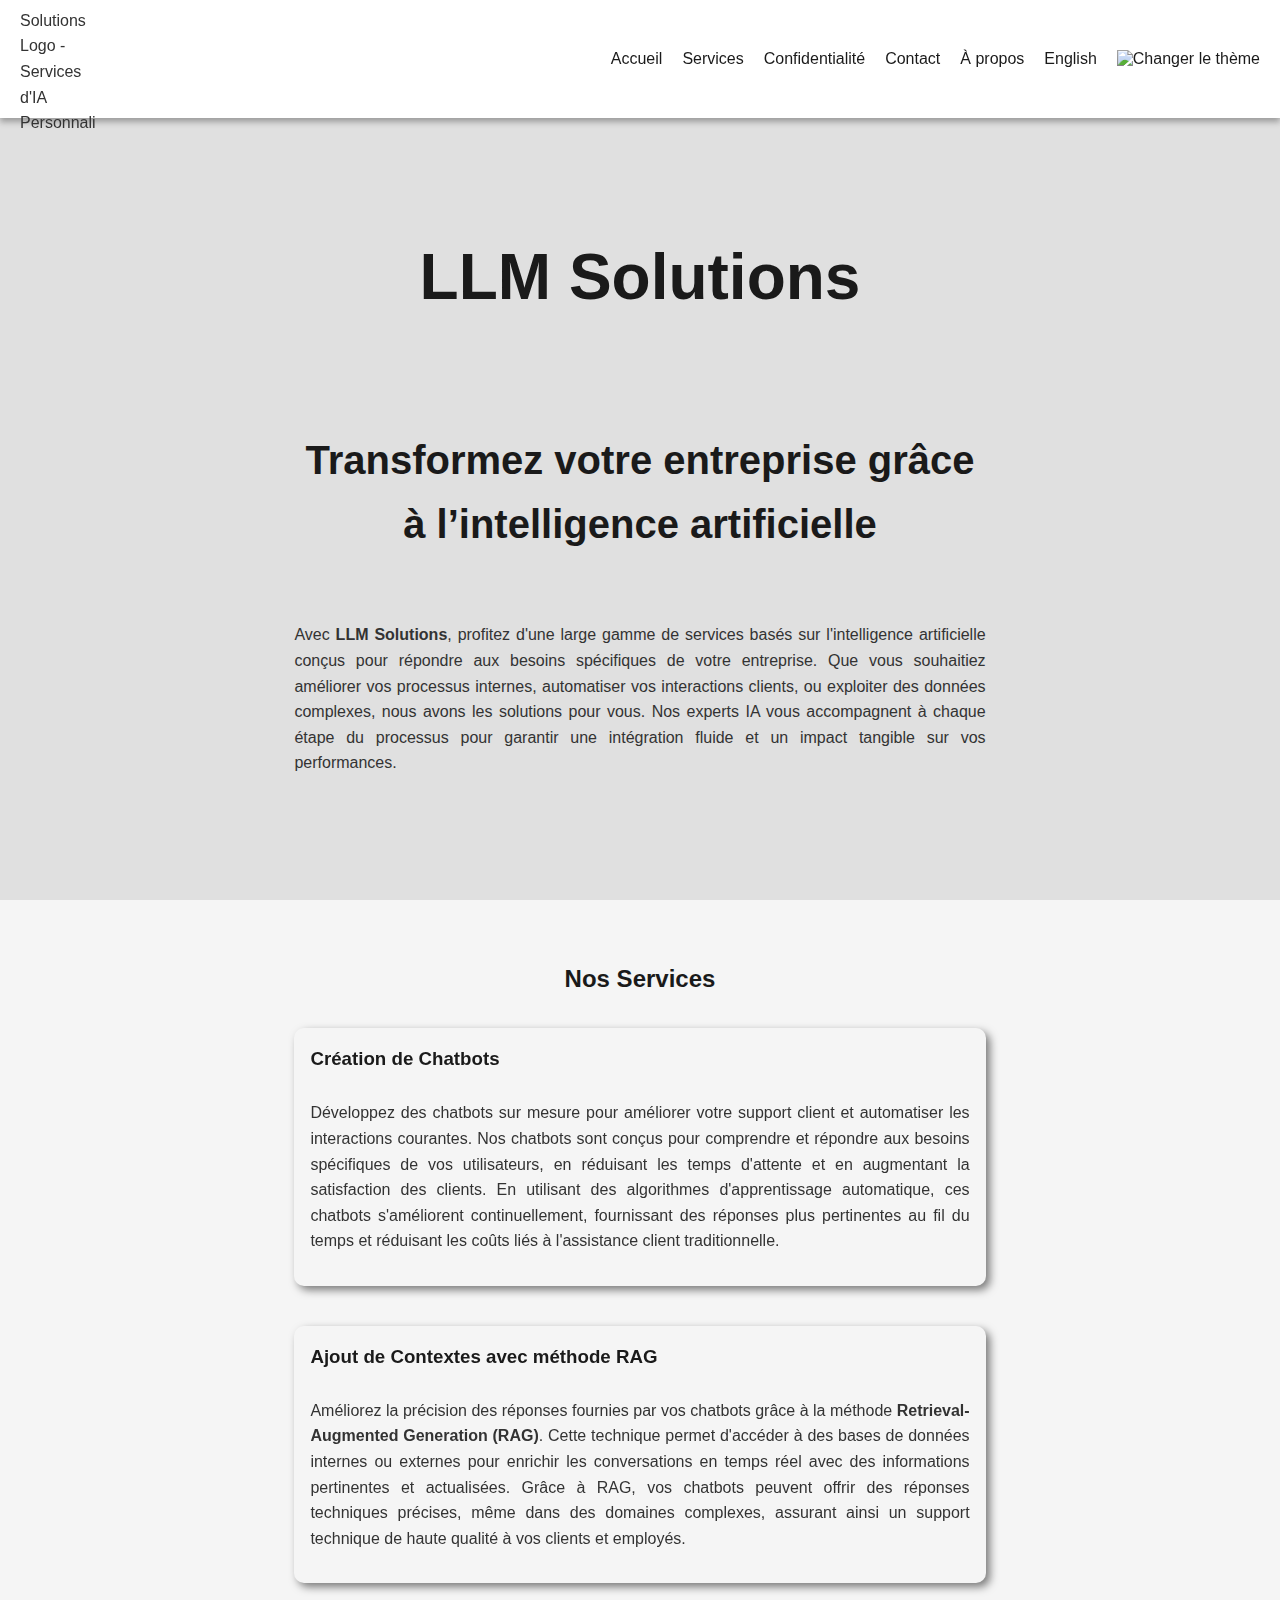
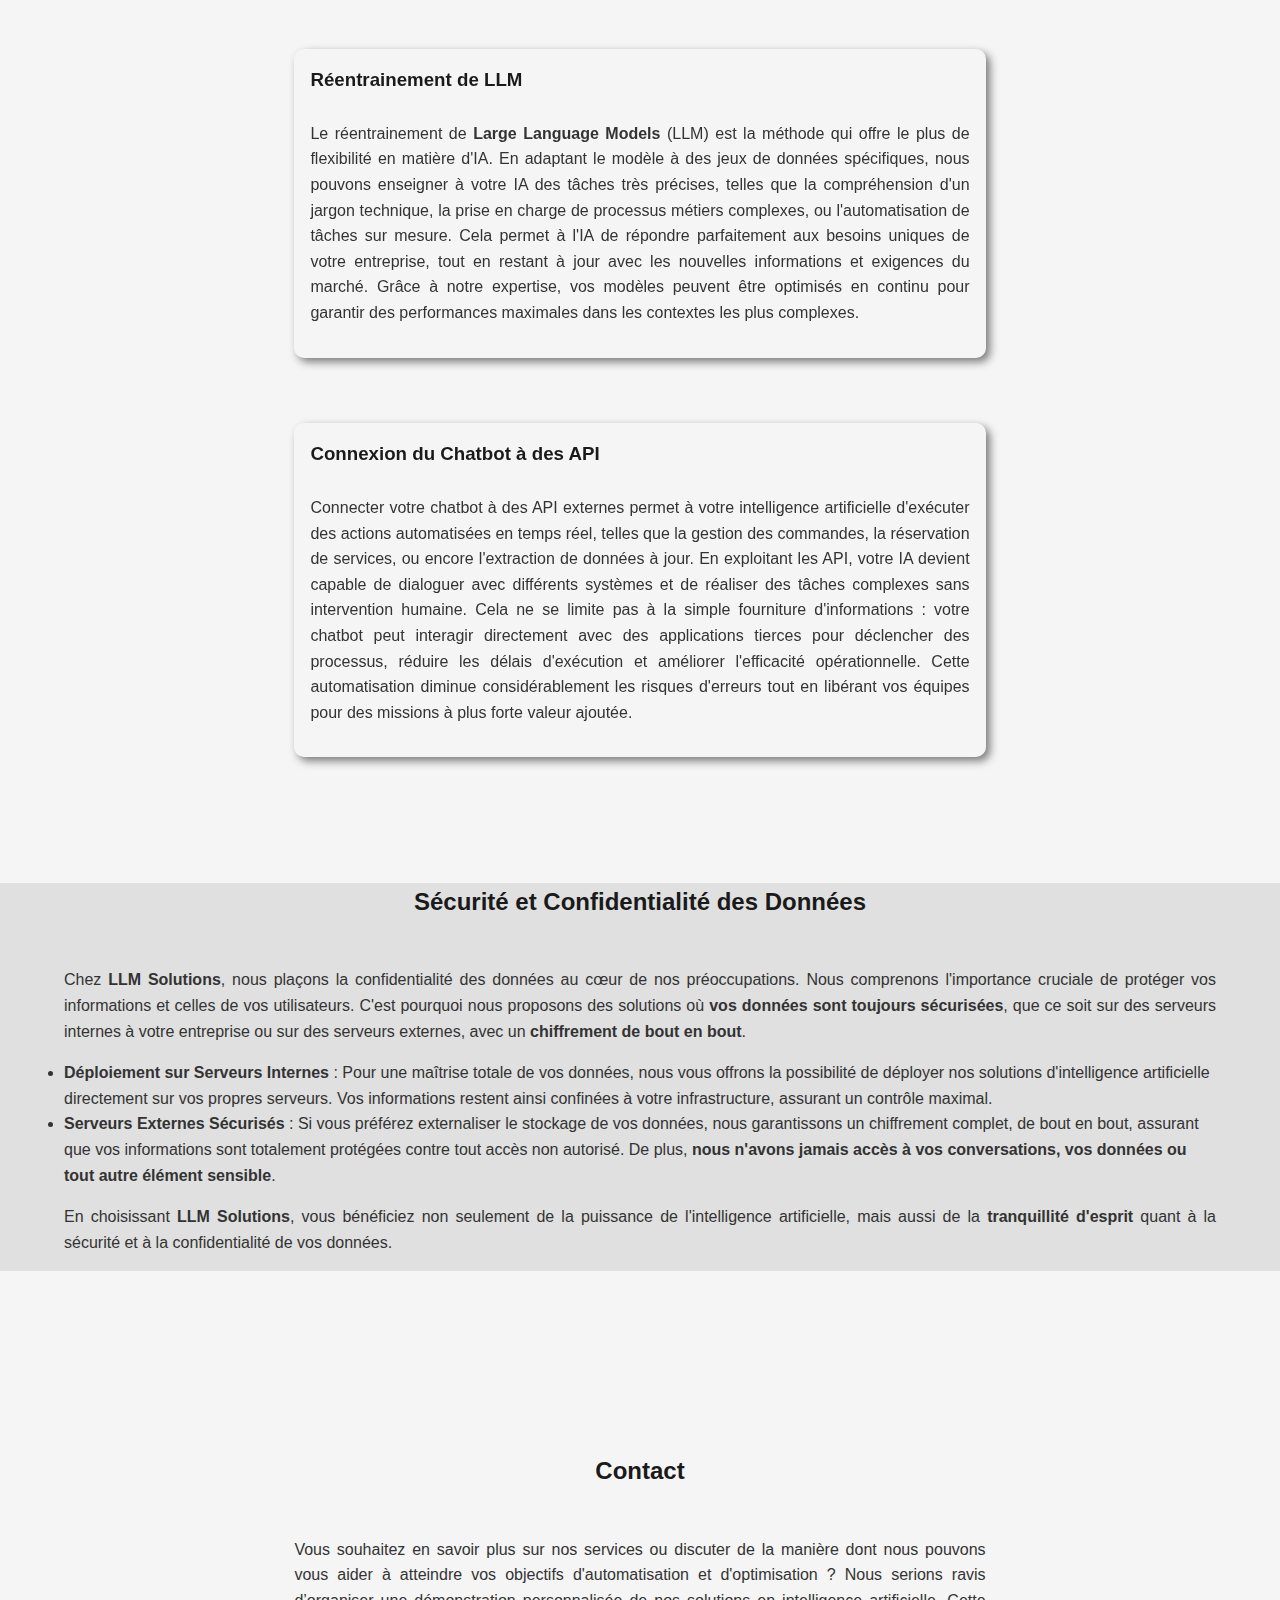
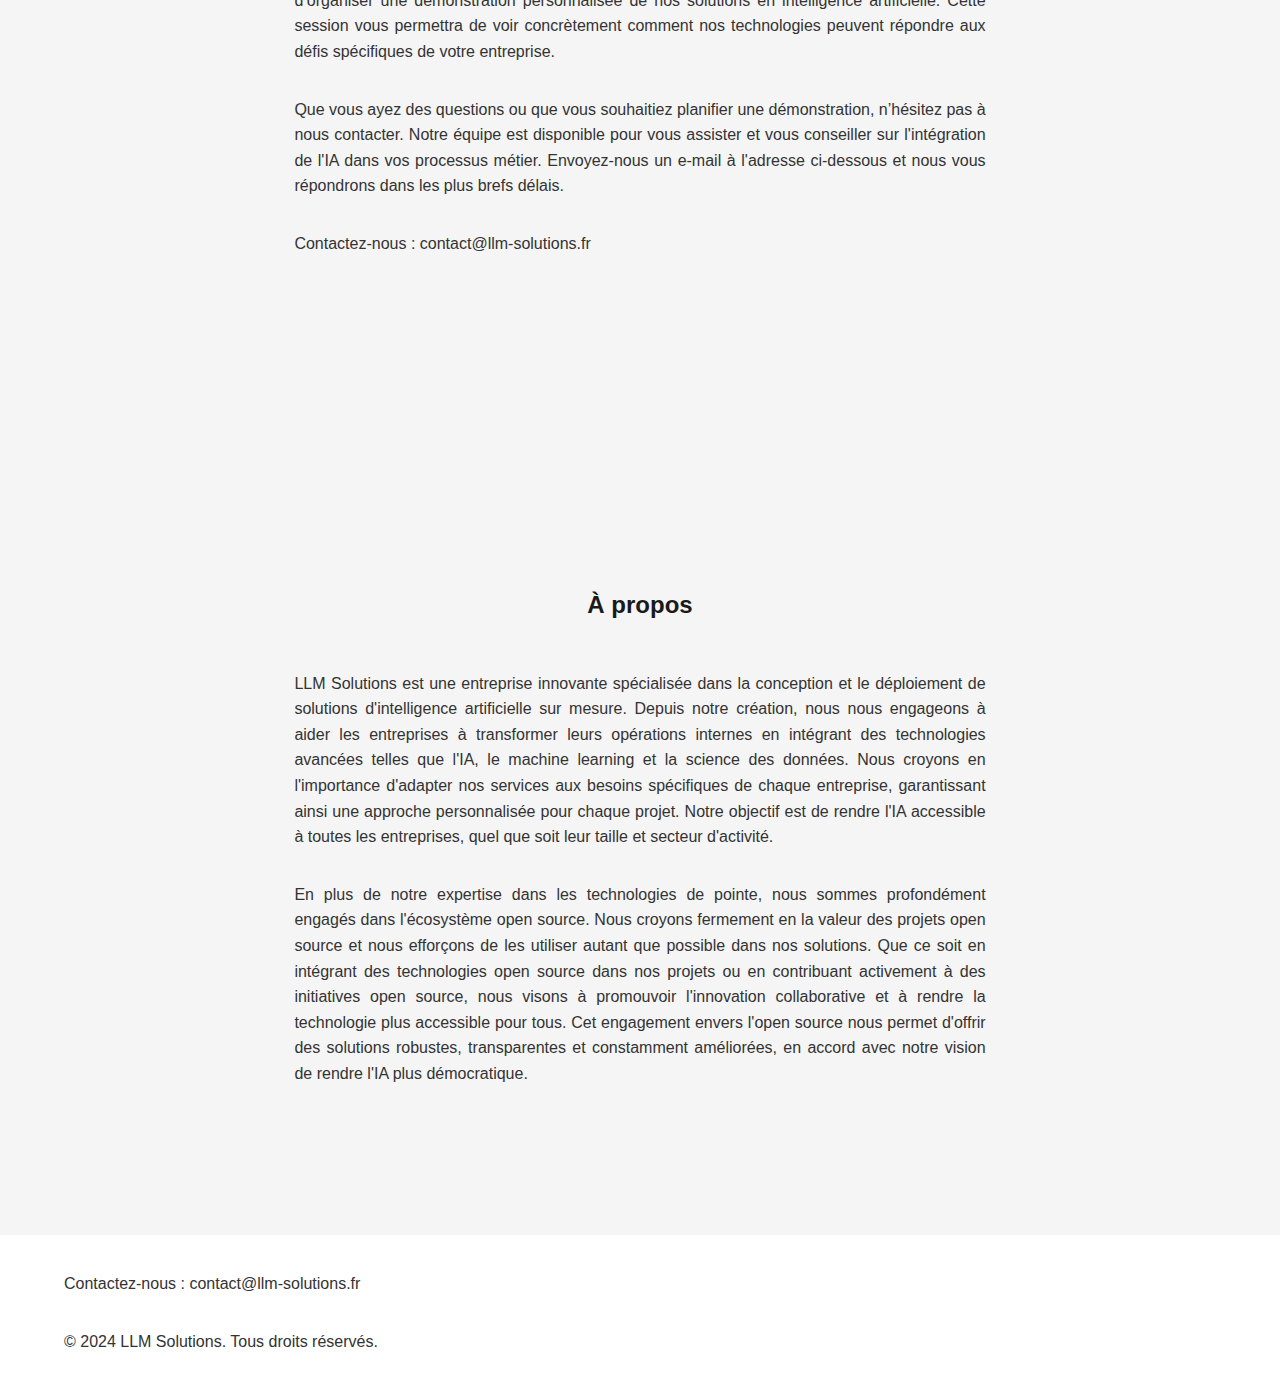
==== index.html @ f4a4dfb2 "fix some meta tags and add twitter cards" ====
<!DOCTYPE html>
<html lang="fr">
<head>
    <meta charset="UTF-8">
    <meta http-equiv="X-UA-Compatible" content="IE=edge">
    <meta name="viewport" content="width=device-width, initial-scale=1.0">
    <meta name="author" content="Arthur Bernard">
    <meta name="keywords" content="IA personnalisée, intelligence artificielle, services IA, entreprises, chatbots, automatisation, apprentissage automatique, deep learning, science des données, IA sur mesure, intégration API, sécurité des données, RAG, retrain LLM, LLM solution, données privées">
    <meta name="description" content="LLM Solutions propose des services d'IA personnalisés pour transformer votre entreprise grâce à des solutions d'intelligence artificielle comme les chatbots, le machine learning, et l'automatisation des processus.">
    <title>LLM Solutions - Services d'IA personnalisés pour Entreprises | Chatbots, Machine Learning</title>
    <link rel="stylesheet" href="style.css"> <!-- CSS link -->
    <link rel="alternate" href="index-en.html" hreflang="en">
    <link rel="icon" href="https://llm-solutions.fr/icons/llm_solutions.png" type="image/png">

    <!-- Open Graph Meta Tags (for Facebook, LinkedIn, etc.) -->
    <meta property="og:type" content="website">
    <meta property="og:title" content="Services IA personnalisée - LLM Solutions">
    <meta property="og:description" content="Transformez votre entreprise grâce à l’intelligence artificielle avec LLM Solutions.">
    <meta property="og:image" content="https://llm-solutions.fr/icons/llm_solutions.png">
    <meta property="og:url" content="https://llm-solutions.fr/">
    <meta property="og:locale" content="fr_FR">
    <meta property="og:locale:alternate" content="en_GB">

    <!-- Twitter Card Meta Tags -->
    <meta name="twitter:card" content="summary_large_image">
    <meta name="twitter:site" content="@LLMSolutionsFR">
    <meta name="twitter:title" content="LLM Solutions - Transformez votre Entreprise avec l'IA Personnalisée">
    <meta name="twitter:description" content="Découvrez nos services d'IA, incluant des chatbots, le machine learning, et l'automatisation des processus. Contactez-nous dès aujourd'hui pour en savoir plus !">
    <meta name="twitter:image" content="https://llm-solutions.fr/icons/llm_solutions.png">
</head>
<body>

    <!-- Header -->
    <header class="main-header">
        <div class="logo">
            <img src="./icons/llm_solutions.png" alt="LLM Solutions Logo - Services d'IA Personnalisés" width="100" height="100">
        </div>

        <button class="menu-toggle" aria-label="Ouvrir le menu" aria-expanded="false">
            <span class="bar"></span>
            <span class="bar"></span>
            <span class="bar"></span>
        </button>

        <nav>
            <ul class="main-nav">
                <li><a href="#accueil">Accueil</a></li>
                <li><a href="#services">Services</a></li>
                <li><a href="#privacy">Confidentialité</a></li>
                <li><a href="#contact">Contact</a></li>
                <li><a href="#apropos">À propos</a></li>
                <li><a href="index-en.html">English</a></li>
                <li><button id="theme-toggle" aria-label="Changer le thème"><img src="./icons/dark_theme_regular_icon_204499.svg" alt="Changer le thème" class="logo-dark-mode"></button></li>
            </ul>
        </nav>
    </header>

    <!-- Hero Section -->
    <section id="accueil" class="hero fade-in">
        <h1>LLM Solutions</h1>
        <div class="container">
            <h2>Transformez votre entreprise grâce à l’intelligence artificielle</h2>
            <p>Avec <strong>LLM Solutions</strong>, profitez d'une large gamme de services basés sur l'intelligence artificielle conçus pour répondre aux besoins spécifiques de votre entreprise. Que vous souhaitiez améliorer vos processus internes, automatiser vos interactions clients, ou exploiter des données complexes, nous avons les solutions pour vous. Nos experts IA vous accompagnent à chaque étape du processus pour garantir une intégration fluide et un impact tangible sur vos performances.</p>
        </div>
    </section>

    <!-- Services Section -->
    <section id="services" class="services fade-in">
        <div class="container">
            <h2>Nos Services</h2>

            <div class="service-item">
                <div class="card">
                    <div class="card-front">
                        <h3>Création de Chatbots</h3>
                        <p>Développez des chatbots sur mesure pour améliorer votre support client et automatiser les interactions courantes. Nos chatbots sont conçus pour comprendre et répondre aux besoins spécifiques de vos utilisateurs, en réduisant les temps d'attente et en augmentant la satisfaction des clients. En utilisant des algorithmes d'apprentissage automatique, ces chatbots s'améliorent continuellement, fournissant des réponses plus pertinentes au fil du temps et réduisant les coûts liés à l'assistance client traditionnelle.</p>
                    </div>
                    <div class="card-back">
                        <h4>Exemple</h4>
                        <p>Mettez en place un chatbot personnalisé pour automatiser les demandes fréquentes telles que la vérification des commandes, les retours produits et la gestion des FAQ. En réduisant le volume d'appels clients de 20 à 40 %, vous améliorez l'efficacité de votre service client tout en offrant des réponses instantanées et précises.</p>
                    </div>
                </div>
            </div>

            <div class="service-item">
                <div class="card">
                    <div class="card-front">
                        <h3>Ajout de Contextes avec méthode RAG</h3>
                        <p>Améliorez la précision des réponses fournies par vos chatbots grâce à la méthode <strong>Retrieval-Augmented Generation (RAG)</strong>. Cette technique permet d'accéder à des bases de données internes ou externes pour enrichir les conversations en temps réel avec des informations pertinentes et actualisées. Grâce à RAG, vos chatbots peuvent offrir des réponses techniques précises, même dans des domaines complexes, assurant ainsi un support technique de haute qualité à vos clients et employés.</p>
                    </div>
                    <div class="card-back">
                        <h4>Exemple</h4>
                        <p>Intégrez la méthode Retrieval-Augmented Generation (RAG) pour enrichir les réponses de votre chatbot avec des informations en temps réel provenant de bases de données internes ou externes. Par exemple, un cabinet juridique peut permettre à ses employés d'accéder directement à des textes de loi ou à des décisions judiciaires. Ce processus améliore la précision des recherches et optimise la productivité en réduisant les délais de traitement.</p>
                    </div>
                </div>
            </div>

            <div class="service-item">
                <div class="card">
                    <div class="card-front">
                        <h3>Réentrainement de LLM</h3>
                        <p>Le réentrainement de <strong>Large Language Models</strong> (LLM) est la méthode qui offre le plus de flexibilité en matière d'IA. En adaptant le modèle à des jeux de données spécifiques, nous pouvons enseigner à votre IA des tâches très précises, telles que la compréhension d'un jargon technique, la prise en charge de processus métiers complexes, ou l'automatisation de tâches sur mesure. Cela permet à l'IA de répondre parfaitement aux besoins uniques de votre entreprise, tout en restant à jour avec les nouvelles informations et exigences du marché. Grâce à notre expertise, vos modèles peuvent être optimisés en continu pour garantir des performances maximales dans les contextes les plus complexes.</p>
                    </div>
                    <div class="card-back">
                        <h4>Exemple</h4>
                        <p>Réentraînez un modèle de langage sur des données spécifiques à votre secteur pour automatiser des processus complexes. Dans le cas d'une entreprise de distribution, un LLM peut être formé pour remplir automatiquement les bons de commande et passer des ordres via une API de gestion des stocks. Cela permet de réduire les erreurs humaines, d'améliorer l'efficacité opérationnelle et d'optimiser la gestion des stocks.</p>
                    </div>
                </div>
            </div>


            <div class="service-item">
                <div class="card">
                    <div class="card-front">
                        <h3>Connexion du Chatbot à des API</h3>
                        <p>Connecter votre chatbot à des API externes permet à votre intelligence artificielle d'exécuter des actions automatisées en temps réel, telles que la gestion des commandes, la réservation de services, ou encore l'extraction de données à jour. En exploitant les API, votre IA devient capable de dialoguer avec différents systèmes et de réaliser des tâches complexes sans intervention humaine. Cela ne se limite pas à la simple fourniture d'informations : votre chatbot peut interagir directement avec des applications tierces pour déclencher des processus, réduire les délais d'exécution et améliorer l'efficacité opérationnelle. Cette automatisation diminue considérablement les risques d'erreurs tout en libérant vos équipes pour des missions à plus forte valeur ajoutée.</p>
                    </div>
                    <div class="card-back">
                        <h4>Exemple</h4>
                        <p>Connectez votre chatbot à des API externes pour automatiser des actions telles que la gestion des commandes, les retours produits ou la mise à jour des adresses de livraison. En offrant aux clients des réponses instantanées sans intervention humaine, vous améliorez l'efficacité du service client, réduisez les délais de traitement et diminuez les coûts opérationnels, tout en augmentant la satisfaction client.</p>
                    </div>
                </div>
            </div>
        </div>
    </section>

    <!-- Privacy Section -->
    <section id="privacy" class="privacy fade-in">
        <div class="container">
            <h2>Sécurité et Confidentialité des Données</h2>
            <p>Chez <strong>LLM Solutions</strong>, nous plaçons la confidentialité des données au cœur de nos préoccupations. Nous comprenons l'importance cruciale de protéger vos informations et celles de vos utilisateurs. C'est pourquoi nous proposons des solutions où <strong>vos données sont toujours sécurisées</strong>, que ce soit sur des serveurs internes à votre entreprise ou sur des serveurs externes, avec un <strong>chiffrement de bout en bout</strong>.</p>

            <ul>
                <li><strong>Déploiement sur Serveurs Internes</strong> : Pour une maîtrise totale de vos données, nous vous offrons la possibilité de déployer nos solutions d'intelligence artificielle directement sur vos propres serveurs. Vos informations restent ainsi confinées à votre infrastructure, assurant un contrôle maximal.</li>
                <li><strong>Serveurs Externes Sécurisés</strong> : Si vous préférez externaliser le stockage de vos données, nous garantissons un chiffrement complet, de bout en bout, assurant que vos informations sont totalement protégées contre tout accès non autorisé. De plus, <strong>nous n'avons jamais accès à vos conversations, vos données ou tout autre élément sensible</strong>.</li>
            </ul>

            <p>En choisissant <strong>LLM Solutions</strong>, vous bénéficiez non seulement de la puissance de l'intelligence artificielle, mais aussi de la <strong>tranquillité d'esprit</strong> quant à la sécurité et à la confidentialité de vos données.</p>
        </div>
    </section>

    <!-- Contact Section -->
    <section id="contact" class="contact fade-in">
        <div class="container">
            <h2>Contact</h2>
            <p>Vous souhaitez en savoir plus sur nos services ou discuter de la manière dont nous pouvons vous aider à atteindre vos objectifs d'automatisation et d'optimisation ? Nous serions ravis d’organiser une démonstration personnalisée de nos solutions en intelligence artificielle. Cette session vous permettra de voir concrètement comment nos technologies peuvent répondre aux défis spécifiques de votre entreprise.</p>
            <p>Que vous ayez des questions ou que vous souhaitiez planifier une démonstration, n’hésitez pas à nous contacter. Notre équipe est disponible pour vous assister et vous conseiller sur l'intégration de l'IA dans vos processus métier. Envoyez-nous un e-mail à l'adresse ci-dessous et nous vous répondrons dans les plus brefs délais.</p>
            <p>Contactez-nous : <a href="mailto:contact@llm-solutions.fr">contact@llm-solutions.fr</a></p>
        </div>
    </section>

    <!-- About Section -->
    <section id="apropos" class="about fade-in">
        <div class="container">
            <h2>À propos</h2>
            <p>LLM Solutions est une entreprise innovante spécialisée dans la conception et le déploiement de solutions d'intelligence artificielle sur mesure. Depuis notre création, nous nous engageons à aider les entreprises à transformer leurs opérations internes en intégrant des technologies avancées telles que l'IA, le machine learning et la science des données. Nous croyons en l'importance d'adapter nos services aux besoins spécifiques de chaque entreprise, garantissant ainsi une approche personnalisée pour chaque projet. Notre objectif est de rendre l'IA accessible à toutes les entreprises, quel que soit leur taille et secteur d'activité.</p>

            <p>En plus de notre expertise dans les technologies de pointe, nous sommes profondément engagés dans l'écosystème open source. Nous croyons fermement en la valeur des projets open source et nous efforçons de les utiliser autant que possible dans nos solutions. Que ce soit en intégrant des technologies open source dans nos projets ou en contribuant activement à des initiatives open source, nous visons à promouvoir l'innovation collaborative et à rendre la technologie plus accessible pour tous. Cet engagement envers l'open source nous permet d'offrir des solutions robustes, transparentes et constamment améliorées, en accord avec notre vision de rendre l'IA plus démocratique.</p>
        </div>
    </section>

    <!-- Footer -->
    <footer class="main-footer">
        <div class="container">
            <p>Contactez-nous : <a href="mailto:contact@llm-solutions.fr">contact@llm-solutions.fr</a></p>
            <p>© 2024 LLM Solutions. Tous droits réservés.</p>
        </div>
    </footer>

    <script src="script.js"></script>

</body>
</html>
---- style.css ----
/*
* @Author: ArthurBernard
* @Date:   2024-09-26 11:59:23
* @Last Modified by:   ArthurBernard
* @Last Modified time: 2024-10-03 17:42:41
*/

:root {
    --primary-color: #eaf6fe;      /* Light blue-grey ++ */
    --background-color: #1a1a1a;   /* Dark -- */
    --secondary-bg-color: #1e1e1e; /* Dark */
    --header-bg-color: #121212;    /* Darker ++ */
    --text-color: #a1b2bd;         /* Light blue-grey -- */
    --hover-color: #ced9ff;        /* Light blue-grey */
    --font-family: Arial, sans-serif;
    --header-height: 118px; /* Header height */
}

@media (prefers-color-scheme: dark) {
    .logo-dark-mode {
        filter: invert(1); /* Invert colors */
    }
}

[data-theme="light"] .logo-dark-mode {
    filter: none; /* No inversion in light theme */
}

/* Light theme */
:root[data-theme='light'] {
    --primary-color: #1a1a1a;        /* Very dark gray for headings and key elements */
    --background-color: #e0e0e0;     /* Very light gray for general background */
    --header-bg-color: #ffffff;      /* Pure white for sections or containers */
    --secondary-bg-color: #f5f5f5;   /* Light gray for the header */
    --text-color: #333333;           /* Dark gray for text */
    --hover-color: #007BFF;          /* Bright blue for hover effects */
}

@media (prefers-color-scheme: light) {
    :root {
        --primary-color: #1a1a1a;        /* Very dark gray for headings and key elements */
        --background-color: #e0e0e0;     /* Very light gray for general background */
        --header-bg-color: #ffffff;      /* Pure white for sections or containers */
        --secondary-bg-color: #f5f5f5;   /* Light gray for the header */
        --text-color: #333333;           /* Dark gray for text */
        --hover-color: #007BFF;          /* Bright blue for hover effects */
    }
}

/* Reset */
* {
    margin: 0;
    padding: 0;
    box-sizing: border-box;
}

html {
    font-size: 16px; /* 1rem = 16px */
}

body {
    font-family: var(--font-family);
    background-color: var(--background-color);
    color: var(--text-color);
    line-height: 1.6;
    margin-top: var(--header-height); /* 118px compensate for the header size */
    transition: background-color 0.5s ease, color 0.5s ease;
}

.container {
    width: 90%;
    margin: 0 auto;
    max-width: 75rem; /* 1200px */
}

header.main-header {
    display: flex;
    justify-content: space-between; /* Space between the logo and the navigation bar */
    align-items: center; /* Vertically center the items */
    background-color: var(--header-bg-color);
    padding: 1.25rem 1.25rem; /* 20px */
    position: fixed;
    width: 100%;
    top: 0;
    left: 0;
    z-index: 1000;
    height: var(--header-height); /*118px*/ 
    box-shadow: 0 0.25rem 0.375rem rgba(0, 0, 0, 0.3);
}

.logo img {
    max-width: 75px; /* Logo size */
    height: auto; /* Keep proportions */
}

.main-nav {
    display: flex;
    align-items: center; /* Align the navigation items with the logo */
}

.main-header nav {
    transition: max-height 0.3s ease-out;
    overflow: hidden;
}

.main-header nav ul {
    list-style-type: none;
    display: flex;
    justify-content: flex-end;
}

.main-header nav ul li {
    margin-left: 1.25rem; /* 20px */
}

.main-header nav ul li a {
    text-decoration: none;
    color: var(--primary-color);
    font-size: 1rem; /* 16px */
    transition: color 0.3s;
}

.main-header nav ul li a:hover {
    color: var(--hover-color);
}

/* Button styles in the menu */
.main-nav li button {
    background: none;
    border: none;
    color: var(--primary-color);
    font-size: 1rem;
    cursor: pointer;
    padding: 0;
    transition: color 0.3s;
}

.main-nav li button:hover {
    color: var(--hover-color);
}

.hero {
    padding: 3.75rem 20%;
    text-align: center;
    color: --var(--primary-color);
    min-height: calc(100vh - var(--header-height));
    margin-bottom: 0rem; /* 0px */
    display: flex;
    flex-direction: column;
    justify-content: center;
    align-items: center;
}

h1 {
    color: var(--primary-color);
    font-size: 4rem; /* 64px */
    padding: 0rem;
    margin: 0rem;
}

.hero h2 {
    font-size: 2.5rem; /* 40px */
    margin-top: 6.25rem; /* 100px */
    margin-bottom: 3.125rem; /* 50px */
    color: var(--primary-color);
}

h2 {
    text-align: center;
    margin-bottom: 1.875rem; /* 30px */
    color: var(--primary-color);
}

.services,
.about,
.contact {
    padding: 3.75rem 20%; /* 60px */
    background-color: var(--secondary-bg-color);
    margin-bottom: 0rem; /* 0px */
    min-height: calc(100vh - var(--header-height));
    display: flex;
    flex-direction: column;
    justify-content: center;
    align-items: center;
}

.service-item h3 {
    color: var(--primary-color);
    margin-bottom: 0.625rem; /* 10px */
}

.card-front h3 {
    text-align: left;
}

/* general style for cards */
.service-item {
    perspective: 10000px; /* Add perspective for 3D effect */
    margin-bottom: 2.5rem; /* 40 px */
    position: relative;
}

.card {
    position: relative;
    width: 100%;
    height: auto; /* Height of the card */
    transform-style: preserve-3d; /* 3D effect */
    transition: transform 0.5s ease-in-out;
}

.card-front, .card-back {
    position: relative;
    width: 100%;
    height: 100%;
    backface-visibility: hidden;
    display: flex;
    flex-direction: column;
    justify-content: center;
    padding: 1rem;
    box-shadow: 4px 4px 8px rgba(0, 0, 0, 0.5);
    border-radius: 10px;
}

.card-front {
    background-color: var(--secondary-bg-color);
    color: var(--primary-color);
}

.card-back {
    margin-bottom: -12rem;
    background-color: var(--background-color);
    color: var(--primary-color);
    transform: rotateX(180deg); /* back face is rotated 180 */
}

.service-item:hover .card {
    transform: rotateX(180deg); /* flip the card */
}

p {
    color: var(--text-color);
    padding: 1rem 0;
    text-align: justify;
}

.main-footer {
    background-color: var(--header-bg-color);
    padding: 1.25rem 0; /* 20px */
    text-align: center;
    color: #999;
}

a {
    text-decoration: none;
    color: var(--text-color);
}

a:hover {
    text-decoration: underline;
    color: var(--hover-color);
}

.menu-toggle {
    display: none;
    background: none;
    border: none;
    color: var(--text-color);
    font-size: 2rem;
    cursor: pointer;
    position: absolute;
    right: 1.25rem; /* 20px */
    top: 1.25rem;   /* 20px */
    width: 2rem;    /* 32px */
    height: 2rem;   /* 32px */
    z-index: 1001;  /* Above the header */
}

.menu-toggle .bar {
    display: block;
    width: 100%;
    height: 0.25rem; /* 4px */
    background-color: var(--text-color);
    margin: 0.3rem 0;
    transition: transform 0.3s ease, opacity 0.3s ease;
}

/* Responsive for small screens */
@media (max-width: 768px) {
    .hero,
    .services,
    .about,
    .contact {
        padding: 3.75rem 5%;
    }
}

@media (max-width: 600px) {
    .menu-toggle {
        display: block;
    }

    header.main-header {
        height: auto;
    }

    body {
        margin-top: var(--header-height);
    }

    .main-header nav {
        display: none;
        max-height: 0;
    }

    .main-header nav.nav-open {
        display: block;
        position: absolute;
        top: var(--header-height); /* Header height */
        left: 0;
        width: 100%;
        background-color: var(--header-bg-color);
        max-height: 500px;

    .main-header nav.nav-open ul {
        flex-direction: column;
        align-items: center;
    }

    .main-header nav.nav-open ul li {
        margin: 1rem 0;
    }

    .menu-toggle.active .bar:nth-child(1) {
        transform: translateY(0.55rem) rotate(45deg);
    }

    .menu-toggle.active .bar:nth-child(2) {
        opacity: 0;
    }

    .menu-toggle.active .bar:nth-child(3) {
        transform: translateY(-0.55rem) rotate(-45deg);
    }
}

.fade-in {
    opacity: 0;
    transform: translateY(20px);
    transition: opacity 1s ease-out, transform 1s ease-out;
}

.fade-in.appear {
    opacity: 1;
    transform: translateY(0);
}
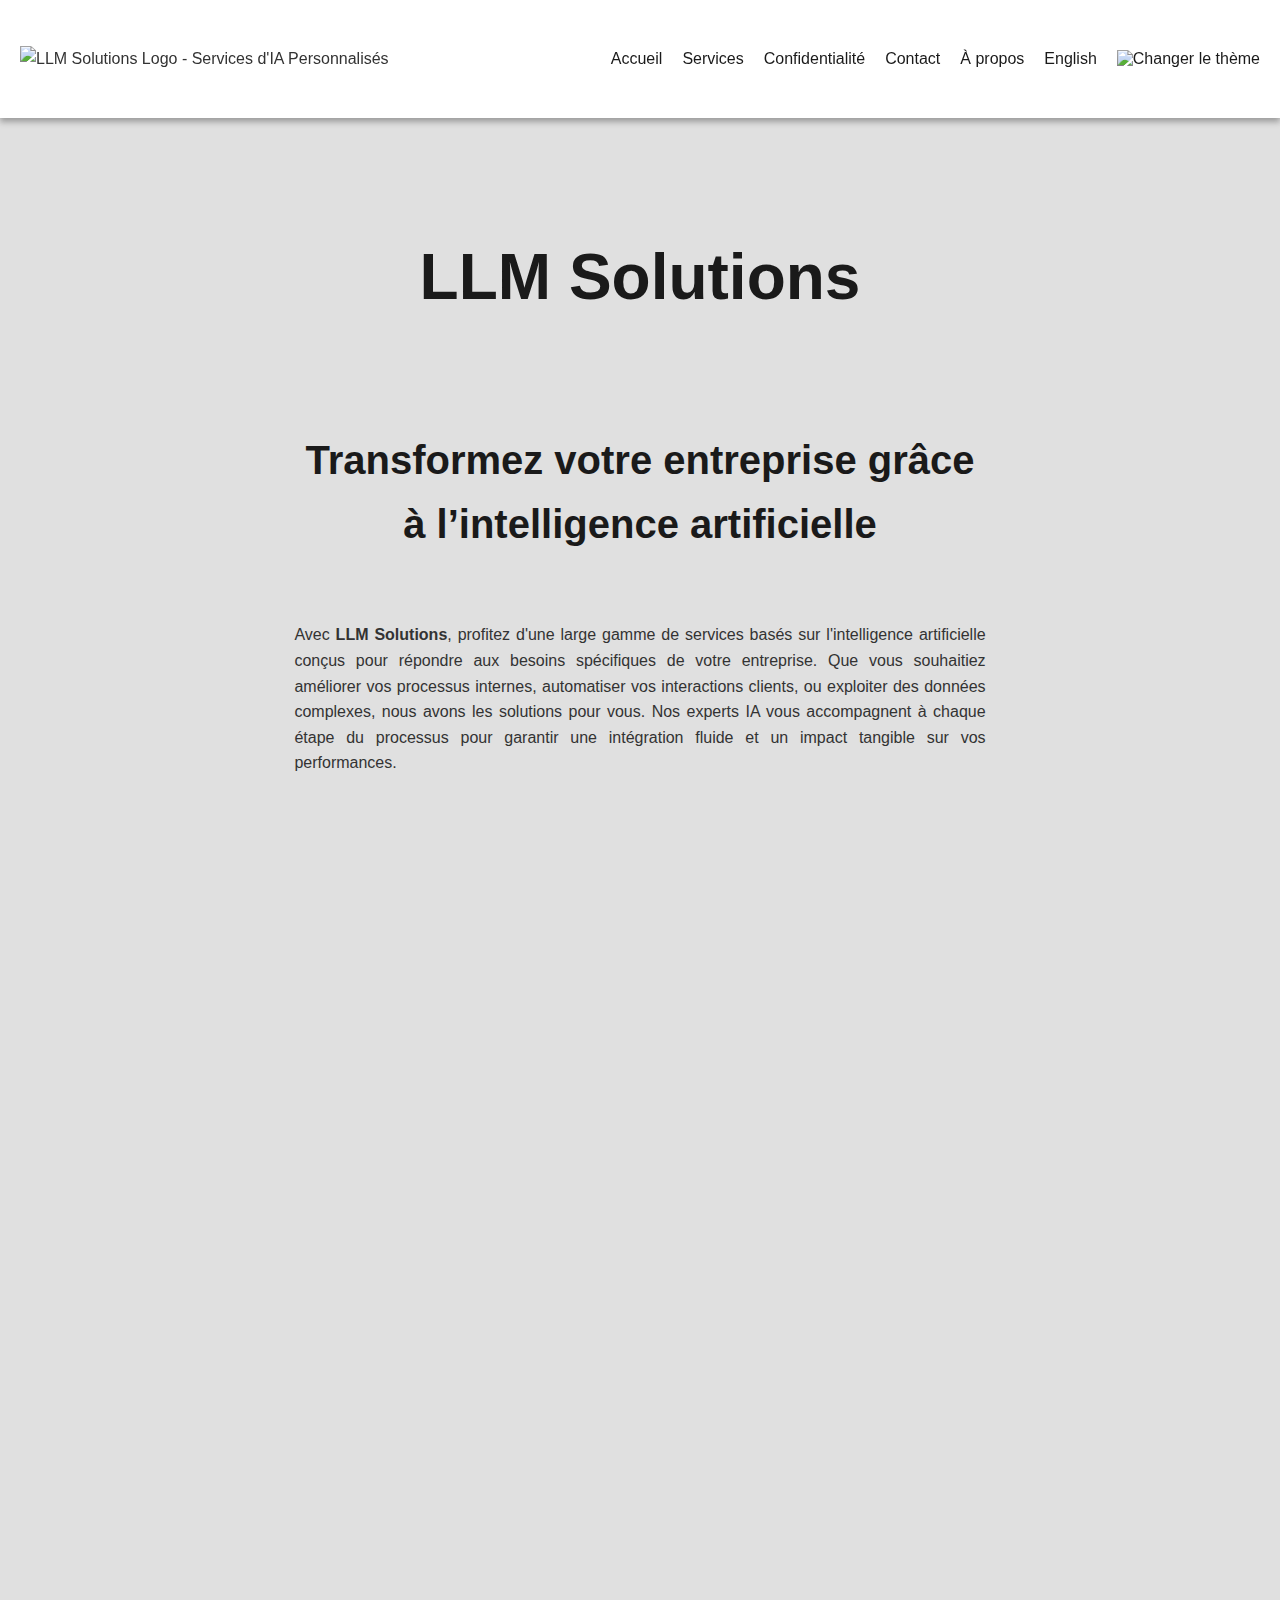
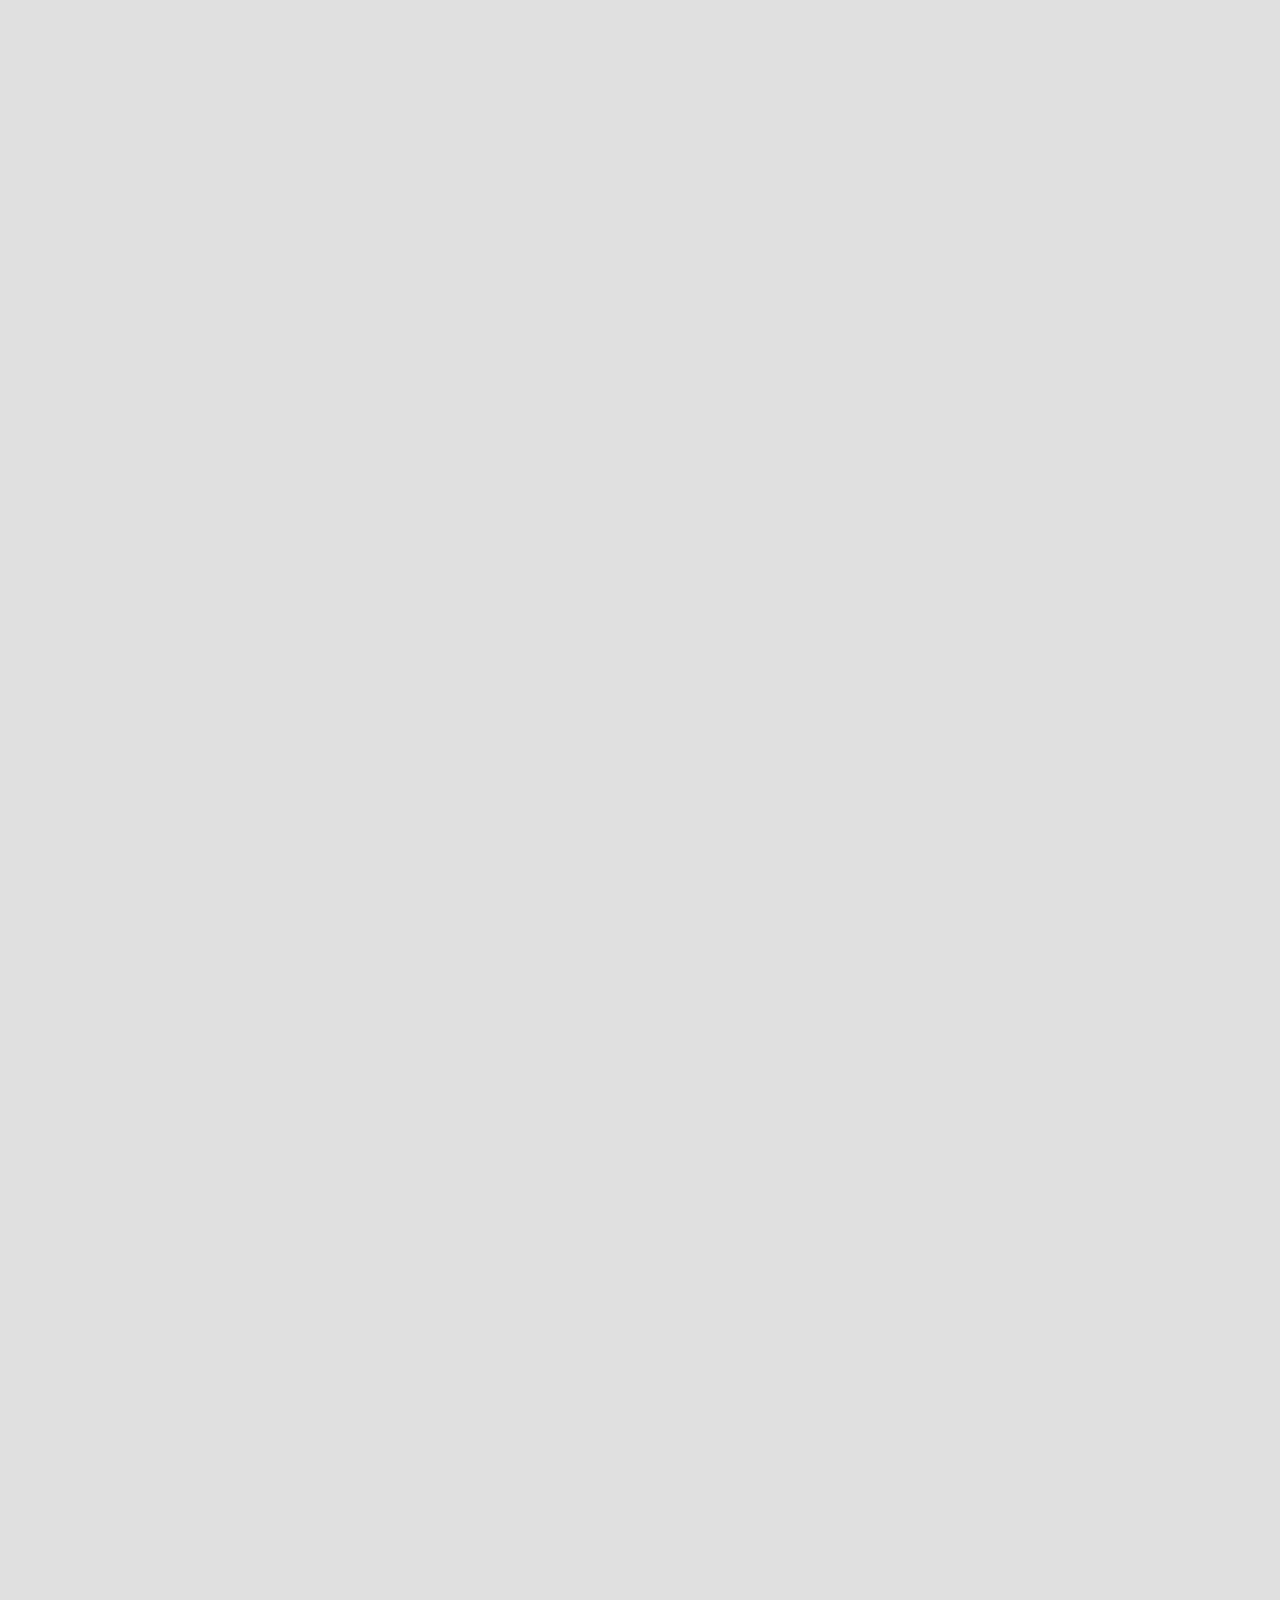
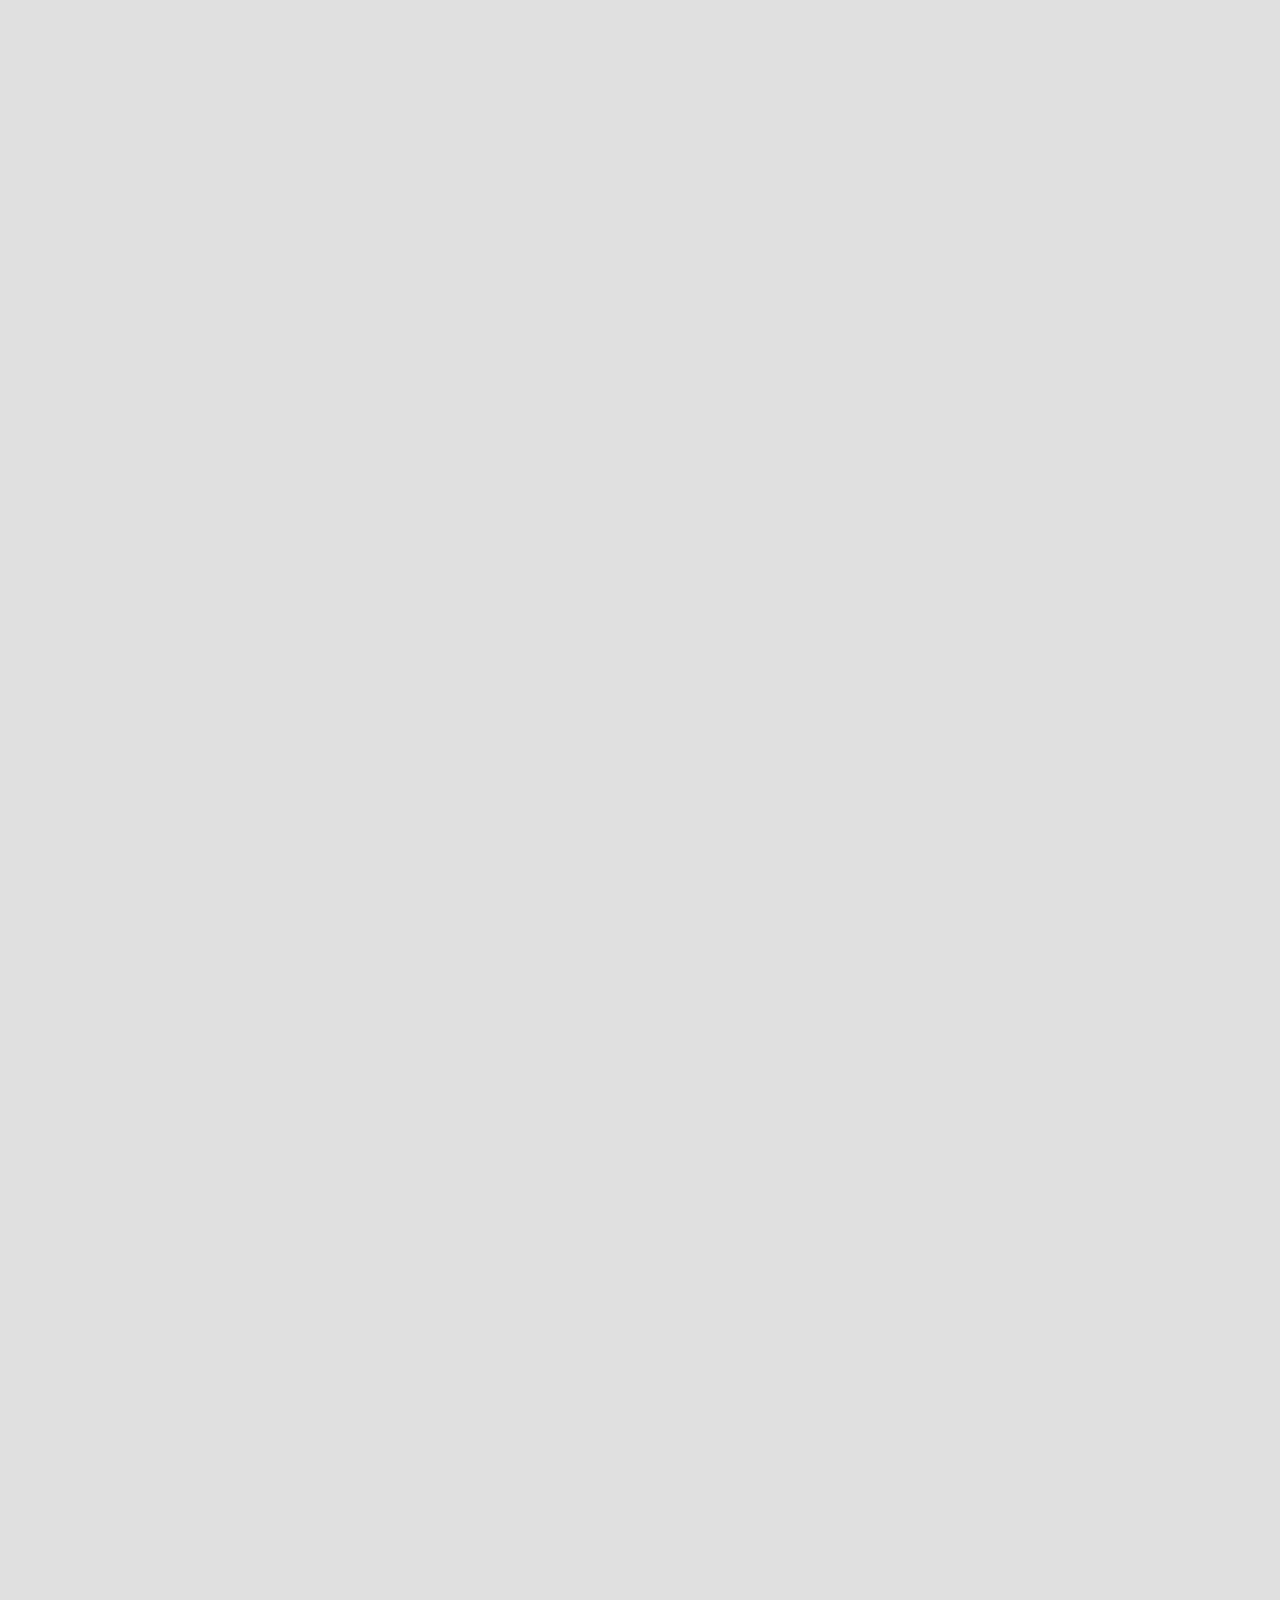
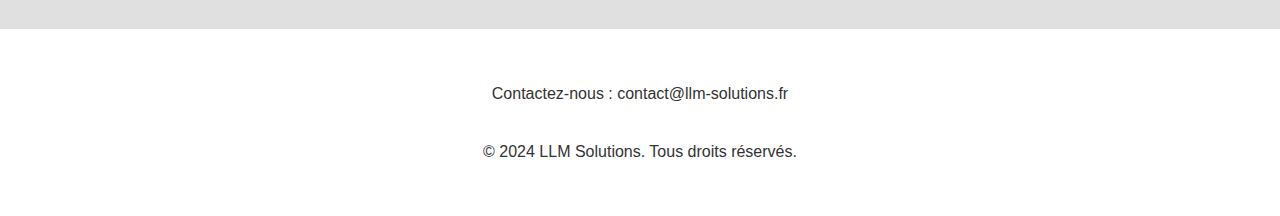
==== commit 3c95642b: "fix some meta tags" ====
--- a/index.html
+++ b/index.html
@@ -16,7 +16,7 @@
     <meta property="og:type" content="website">
     <meta property="og:title" content="Services IA personnalisée - LLM Solutions">
     <meta property="og:description" content="Transformez votre entreprise grâce à l’intelligence artificielle avec LLM Solutions.">
-    <meta property="og:image" content="https://llm-solutions.fr/icons/llm_solutions.png">
+    <meta property="og:image" content="https://llm-solutions.fr/images/large_image.png">
     <meta property="og:url" content="https://llm-solutions.fr/">
     <meta property="og:locale" content="fr_FR">
     <meta property="og:locale:alternate" content="en_GB">
@@ -33,7 +33,7 @@
     <!-- Header -->
     <header class="main-header">
         <div class="logo">
-            <img src="./icons/llm_solutions.png" alt="LLM Solutions Logo - Services d'IA Personnalisés" width="100" height="100">
+            <img src="https://llm-solutions.fr/icons/llm_solutions.png" alt="LLM Solutions Logo - Services d'IA Personnalisés" width="100" height="100">
         </div>
 
         <button class="menu-toggle" aria-label="Ouvrir le menu" aria-expanded="false">
@@ -72,7 +72,7 @@
             <div class="service-item">
                 <div class="card">
                     <div class="card-front">
-                        <h3>Création de Chatbots</h3>
+                        <h3>Création de Chatbots personnalisés</h3>
                         <p>Développez des chatbots sur mesure pour améliorer votre support client et automatiser les interactions courantes. Nos chatbots sont conçus pour comprendre et répondre aux besoins spécifiques de vos utilisateurs, en réduisant les temps d'attente et en augmentant la satisfaction des clients. En utilisant des algorithmes d'apprentissage automatique, ces chatbots s'améliorent continuellement, fournissant des réponses plus pertinentes au fil du temps et réduisant les coûts liés à l'assistance client traditionnelle.</p>
                     </div>
                     <div class="card-back">
@@ -98,7 +98,7 @@
             <div class="service-item">
                 <div class="card">
                     <div class="card-front">
-                        <h3>Réentrainement de LLM</h3>
+                        <h3>Réentrainement sur des tâches spécifiques</h3>
                         <p>Le réentrainement de <strong>Large Language Models</strong> (LLM) est la méthode qui offre le plus de flexibilité en matière d'IA. En adaptant le modèle à des jeux de données spécifiques, nous pouvons enseigner à votre IA des tâches très précises, telles que la compréhension d'un jargon technique, la prise en charge de processus métiers complexes, ou l'automatisation de tâches sur mesure. Cela permet à l'IA de répondre parfaitement aux besoins uniques de votre entreprise, tout en restant à jour avec les nouvelles informations et exigences du marché. Grâce à notre expertise, vos modèles peuvent être optimisés en continu pour garantir des performances maximales dans les contextes les plus complexes.</p>
                     </div>
                     <div class="card-back">
@@ -113,7 +113,7 @@
                 <div class="card">
                     <div class="card-front">
                         <h3>Connexion du Chatbot à des API</h3>
-                        <p>Connecter votre chatbot à des API externes permet à votre intelligence artificielle d'exécuter des actions automatisées en temps réel, telles que la gestion des commandes, la réservation de services, ou encore l'extraction de données à jour. En exploitant les API, votre IA devient capable de dialoguer avec différents systèmes et de réaliser des tâches complexes sans intervention humaine. Cela ne se limite pas à la simple fourniture d'informations : votre chatbot peut interagir directement avec des applications tierces pour déclencher des processus, réduire les délais d'exécution et améliorer l'efficacité opérationnelle. Cette automatisation diminue considérablement les risques d'erreurs tout en libérant vos équipes pour des missions à plus forte valeur ajoutée.</p>
+                        <p>Connecter votre chatbot à des API internes et/ou externes permet à votre intelligence artificielle d'exécuter des actions automatisées en temps réel, telles que la gestion des commandes, la réservation de services, ou encore l'extraction de données à jour. En exploitant les API, votre IA devient capable de dialoguer avec différents systèmes et de réaliser des tâches complexes sans intervention humaine. Cela ne se limite pas à la simple fourniture d'informations : votre chatbot peut interagir directement avec des applications tierces pour déclencher des processus, réduire les délais d'exécution et améliorer l'efficacité opérationnelle. Cette automatisation diminue considérablement les risques d'erreurs tout en libérant vos équipes pour des missions à plus forte valeur ajoutée.</p>
                     </div>
                     <div class="card-back">
                         <h4>Exemple</h4>
--- a/style.css
+++ b/style.css
@@ -2,7 +2,7 @@
 * @Author: ArthurBernard
 * @Date:   2024-09-26 11:59:23
 * @Last Modified by:   ArthurBernard
-* @Last Modified time: 2024-10-03 17:42:41
+* @Last Modified time: 2024-10-09 15:23:55
 */
 
 :root {
@@ -88,10 +88,10 @@
     box-shadow: 0 0.25rem 0.375rem rgba(0, 0, 0, 0.3);
 }
 
-.logo img {
-    max-width: 75px; /* Logo size */
-    height: auto; /* Keep proportions */
-}
+/*.logo img {
+    max-width: 75px;
+    height: auto;
+}*/
 
 .main-nav {
     display: flex;
@@ -172,6 +172,7 @@
 }
 
 .services,
+.privacy,
 .about,
 .contact {
     padding: 3.75rem 20%; /* 60px */
@@ -237,6 +238,16 @@
     transform: rotateX(180deg); /* flip the card */
 }
 
+.privacy ul {
+    padding-left: 3rem;
+    padding-bottom: 1rem;
+}
+
+.privacy li {
+    padding-bottom: 1rem;
+    text-align: justify;
+}
+
 p {
     color: var(--text-color);
     padding: 1rem 0;
@@ -246,8 +257,21 @@
 .main-footer {
     background-color: var(--header-bg-color);
     padding: 1.25rem 0; /* 20px */
+    color: #999;
     text-align: center;
-    color: #999;
+    width: 100%; /* Ensure the footer takes up the full width */
+    position: relative; /* Keep the footer positioned relative to the page */
+}
+
+.main-footer .container {
+    display: flex;
+    justify-content: center; /* Center the content horizontally */
+    align-items: center; /* Center the content vertically */
+    flex-direction: column; /* Stack items vertically */
+    width: 100%; /* Ensure container takes full width */
+    max-width: 1200px; /* Optional: define a max-width for layout consistency */
+    margin: 0 auto; /* Ensure container is centered within the footer */
+    padding: 1rem;
 }
 
 a {
@@ -288,6 +312,7 @@
 @media (max-width: 768px) {
     .hero,
     .services,
+    .privacy,
     .about,
     .contact {
         padding: 3.75rem 5%;
@@ -310,20 +335,26 @@
     .main-header nav {
         display: none;
         max-height: 0;
+        overflow: hidden;
+        transition: max-height 0.3s ease-in-out;
     }
 
     .main-header nav.nav-open {
         display: block;
-        position: absolute;
-        top: var(--header-height); /* Header height */
+        position: fixed; /* Make the menu fixed */
+        top: var(--header-height); /* Place it right below the header */
         left: 0;
         width: 100%;
+        height: 100vh; /* Occupy full screen height */
         background-color: var(--header-bg-color);
-        max-height: 500px;
+        max-height: none; /* Remove max-height limit */
+    }
 
     .main-header nav.nav-open ul {
-        flex-direction: column;
+        flex-direction: column; /* Align menu items vertically */
         align-items: center;
+        justify-content: center;
+        height: 100%; /* Ensure the list takes up the full height */
     }
 
     .main-header nav.nav-open ul li {
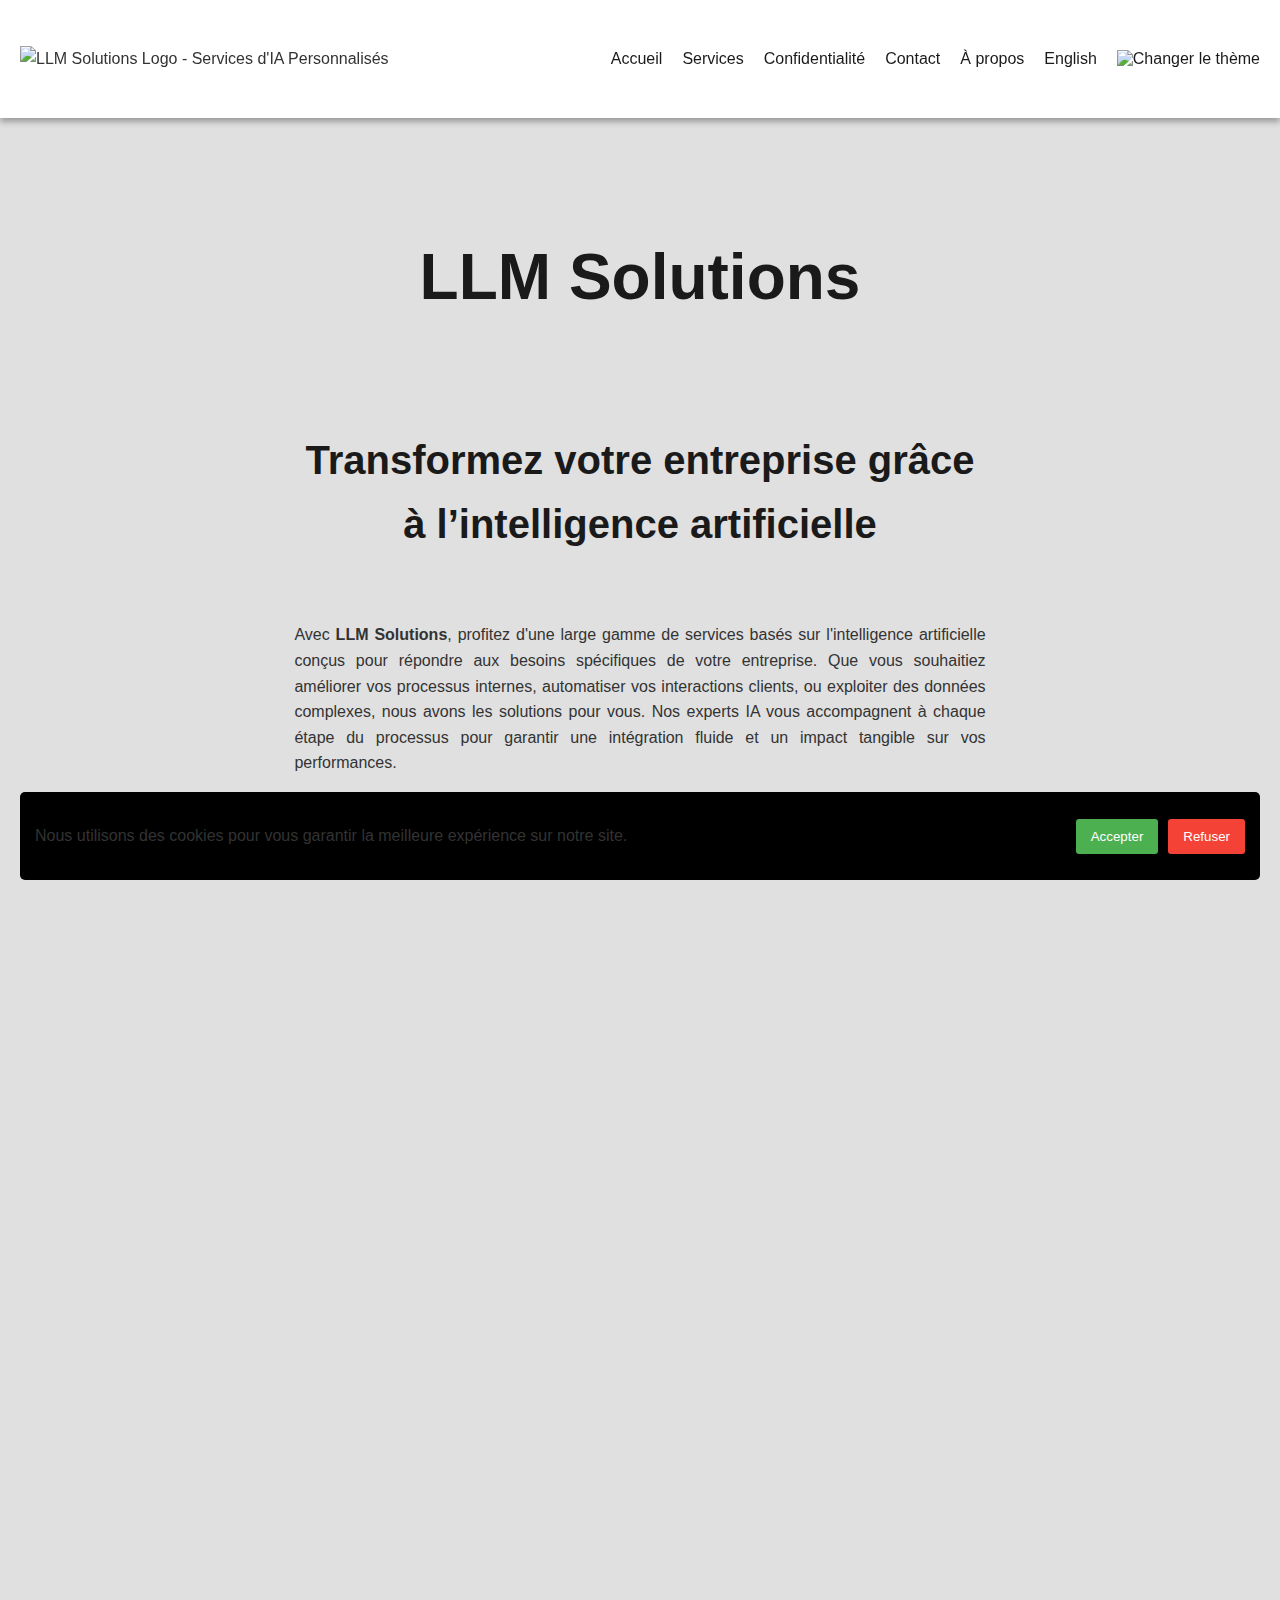
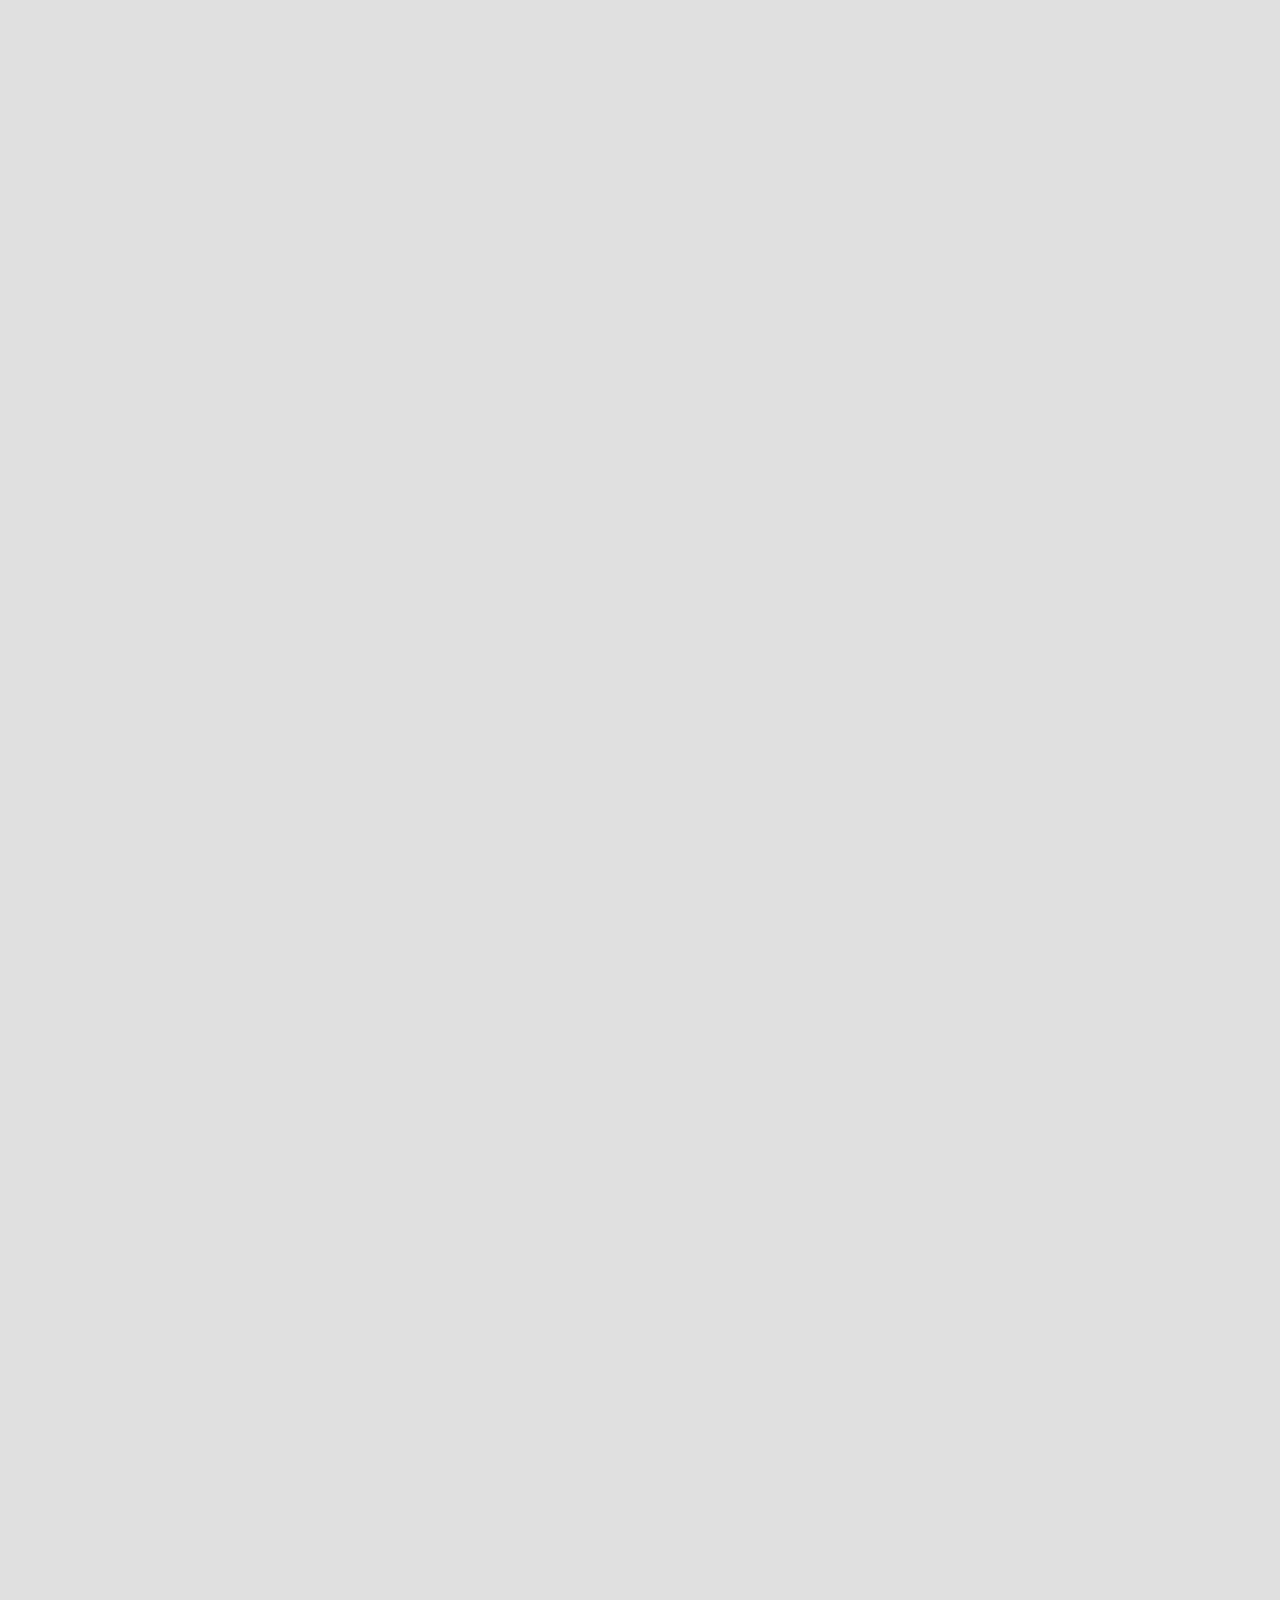
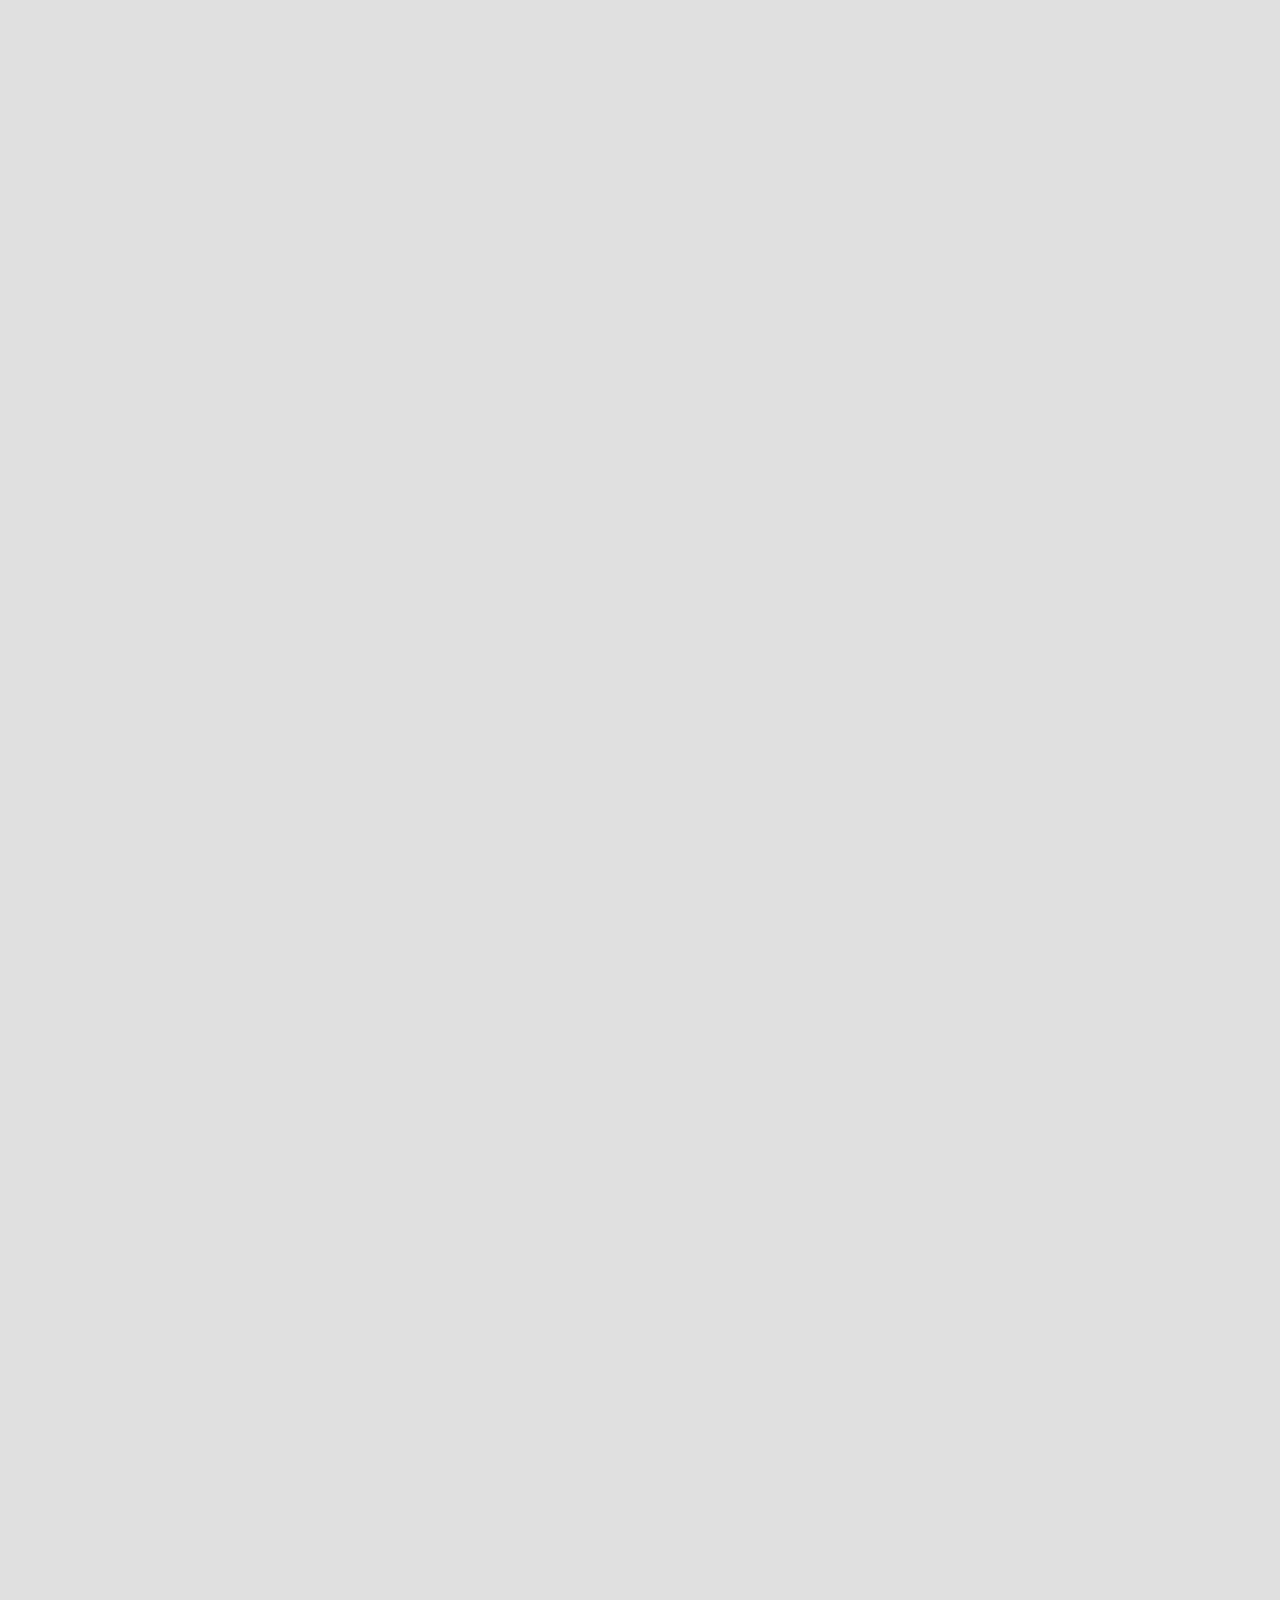
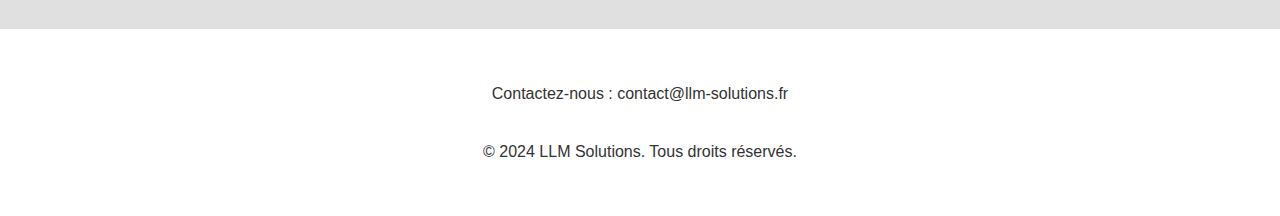
==== commit c94dec88: "add pop up to consent cookies" ====
--- a/index.html
+++ b/index.html
@@ -1,6 +1,16 @@
 <!DOCTYPE html>
 <html lang="fr">
 <head>
+    <!-- Google tag (gtag.js) -->
+    <!-- <script async src="https://www.googletagmanager.com/gtag/js?id=G-5MD3JTC1RT"></script>
+    <script>
+      window.dataLayer = window.dataLayer || [];
+      function gtag(){dataLayer.push(arguments);}
+      gtag('js', new Date());
+
+      gtag('config', 'G-5MD3JTC1RT');
+    </script> -->
+
     <meta charset="UTF-8">
     <meta http-equiv="X-UA-Compatible" content="IE=edge">
     <meta name="viewport" content="width=device-width, initial-scale=1.0">
@@ -16,7 +26,7 @@
     <meta property="og:type" content="website">
     <meta property="og:title" content="Services IA personnalisée - LLM Solutions">
     <meta property="og:description" content="Transformez votre entreprise grâce à l’intelligence artificielle avec LLM Solutions.">
-    <meta property="og:image" content="https://llm-solutions.fr/images/large_image.png">
+    <meta property="og:image" content="https://llm-solutions.fr/images/large_image_with_services.png">
     <meta property="og:url" content="https://llm-solutions.fr/">
     <meta property="og:locale" content="fr_FR">
     <meta property="og:locale:alternate" content="en_GB">
@@ -26,9 +36,18 @@
     <meta name="twitter:site" content="@LLMSolutionsFR">
     <meta name="twitter:title" content="LLM Solutions - Transformez votre Entreprise avec l'IA Personnalisée">
     <meta name="twitter:description" content="Découvrez nos services d'IA, incluant des chatbots, le machine learning, et l'automatisation des processus. Contactez-nous dès aujourd'hui pour en savoir plus !">
-    <meta name="twitter:image" content="https://llm-solutions.fr/icons/llm_solutions.png">
+    <meta name="twitter:image" content="https://llm-solutions.fr/images/large_image_with_services.png">
 </head>
 <body>
+    <div id="cookieConsent" style="display: none;">
+      <div id="cookieContent">
+        <p>Nous utilisons des cookies pour vous garantir la meilleure expérience sur notre site.</p>
+        <div id="buttonContainer">
+            <button id="acceptCookie">Accepter</button>
+            <button id="declineCookie">Refuser</button>
+        </div>
+      </div>
+    </div>
 
     <!-- Header -->
     <header class="main-header">
--- a/style.css
+++ b/style.css
@@ -2,7 +2,7 @@
 * @Author: ArthurBernard
 * @Date:   2024-09-26 11:59:23
 * @Last Modified by:   ArthurBernard
-* @Last Modified time: 2024-10-09 15:23:55
+* @Last Modified time: 2024-10-09 17:15:01
 */
 
 :root {
@@ -65,6 +65,48 @@
     line-height: 1.6;
     margin-top: var(--header-height); /* 118px compensate for the header size */
     transition: background-color 0.5s ease, color 0.5s ease;
+}
+
+#cookieConsent {
+  position: fixed;
+  bottom: 20px;
+  left: 20px;
+  right: 20px;
+  background-color: #000;
+  color: #fff;
+  padding: 15px;
+  z-index: 1000;
+  border-radius: 5px;
+}
+
+#cookieContent {
+  display: flex;
+  justify-content: space-between;
+  align-items: center;
+  gap: 10px;
+}
+
+#buttonContainer {
+  display: flex;
+  gap: 10px;
+}
+
+
+#acceptCookie, #declineCookie {
+  padding: 10px 15px;
+  border: none;
+  cursor: pointer;
+  border-radius: 3px;
+}
+
+#acceptCookie {
+  background-color: #4caf50;
+  color: #fff;
+}
+
+#declineCookie {
+  background-color: #f44336;
+  color: #fff;
 }
 
 .container {
@@ -87,11 +129,6 @@
     height: var(--header-height); /*118px*/ 
     box-shadow: 0 0.25rem 0.375rem rgba(0, 0, 0, 0.3);
 }
-
-/*.logo img {
-    max-width: 75px;
-    height: auto;
-}*/
 
 .main-nav {
     display: flex;
@@ -317,9 +354,14 @@
     .contact {
         padding: 3.75rem 5%;
     }
-}
-
-@media (max-width: 600px) {
+
+    .logo img {
+        max-width: 75px;
+        height: auto;
+    }
+}
+
+@media (max-width: 650px) {
     .menu-toggle {
         display: block;
     }
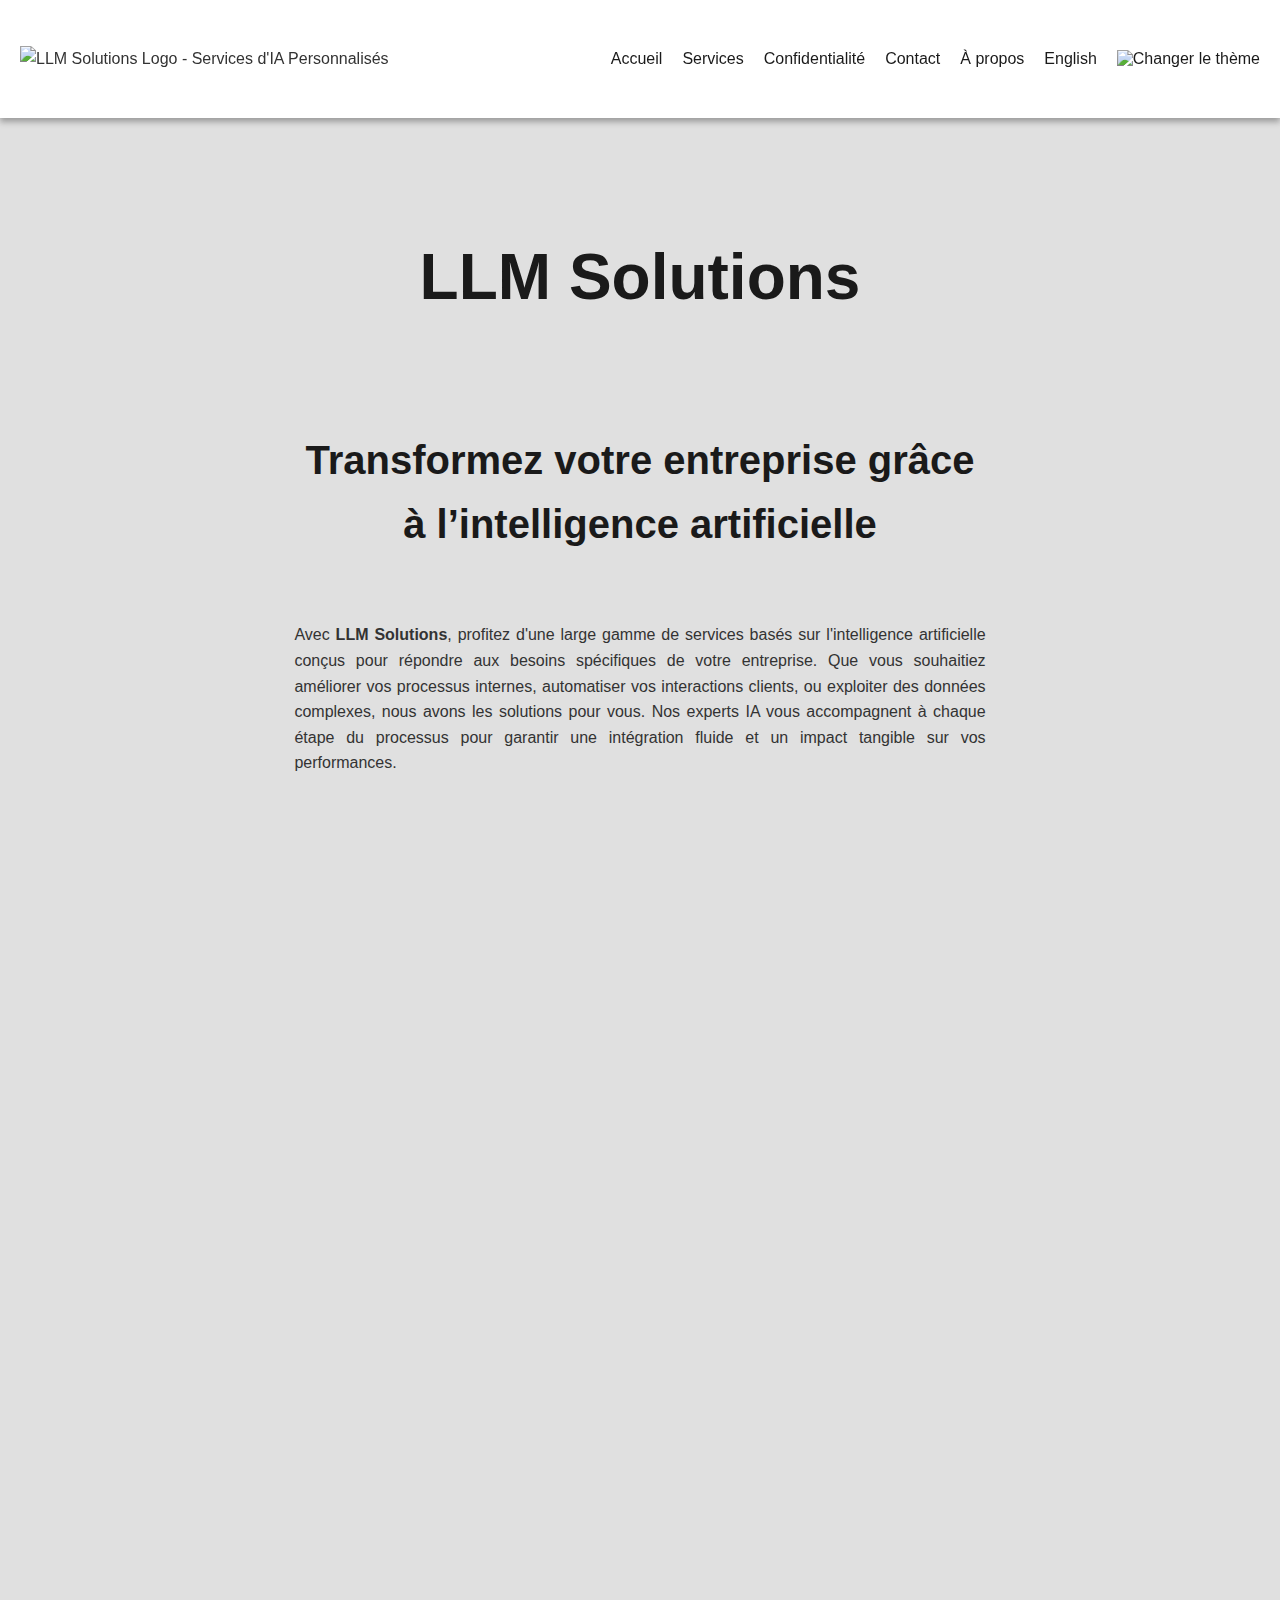
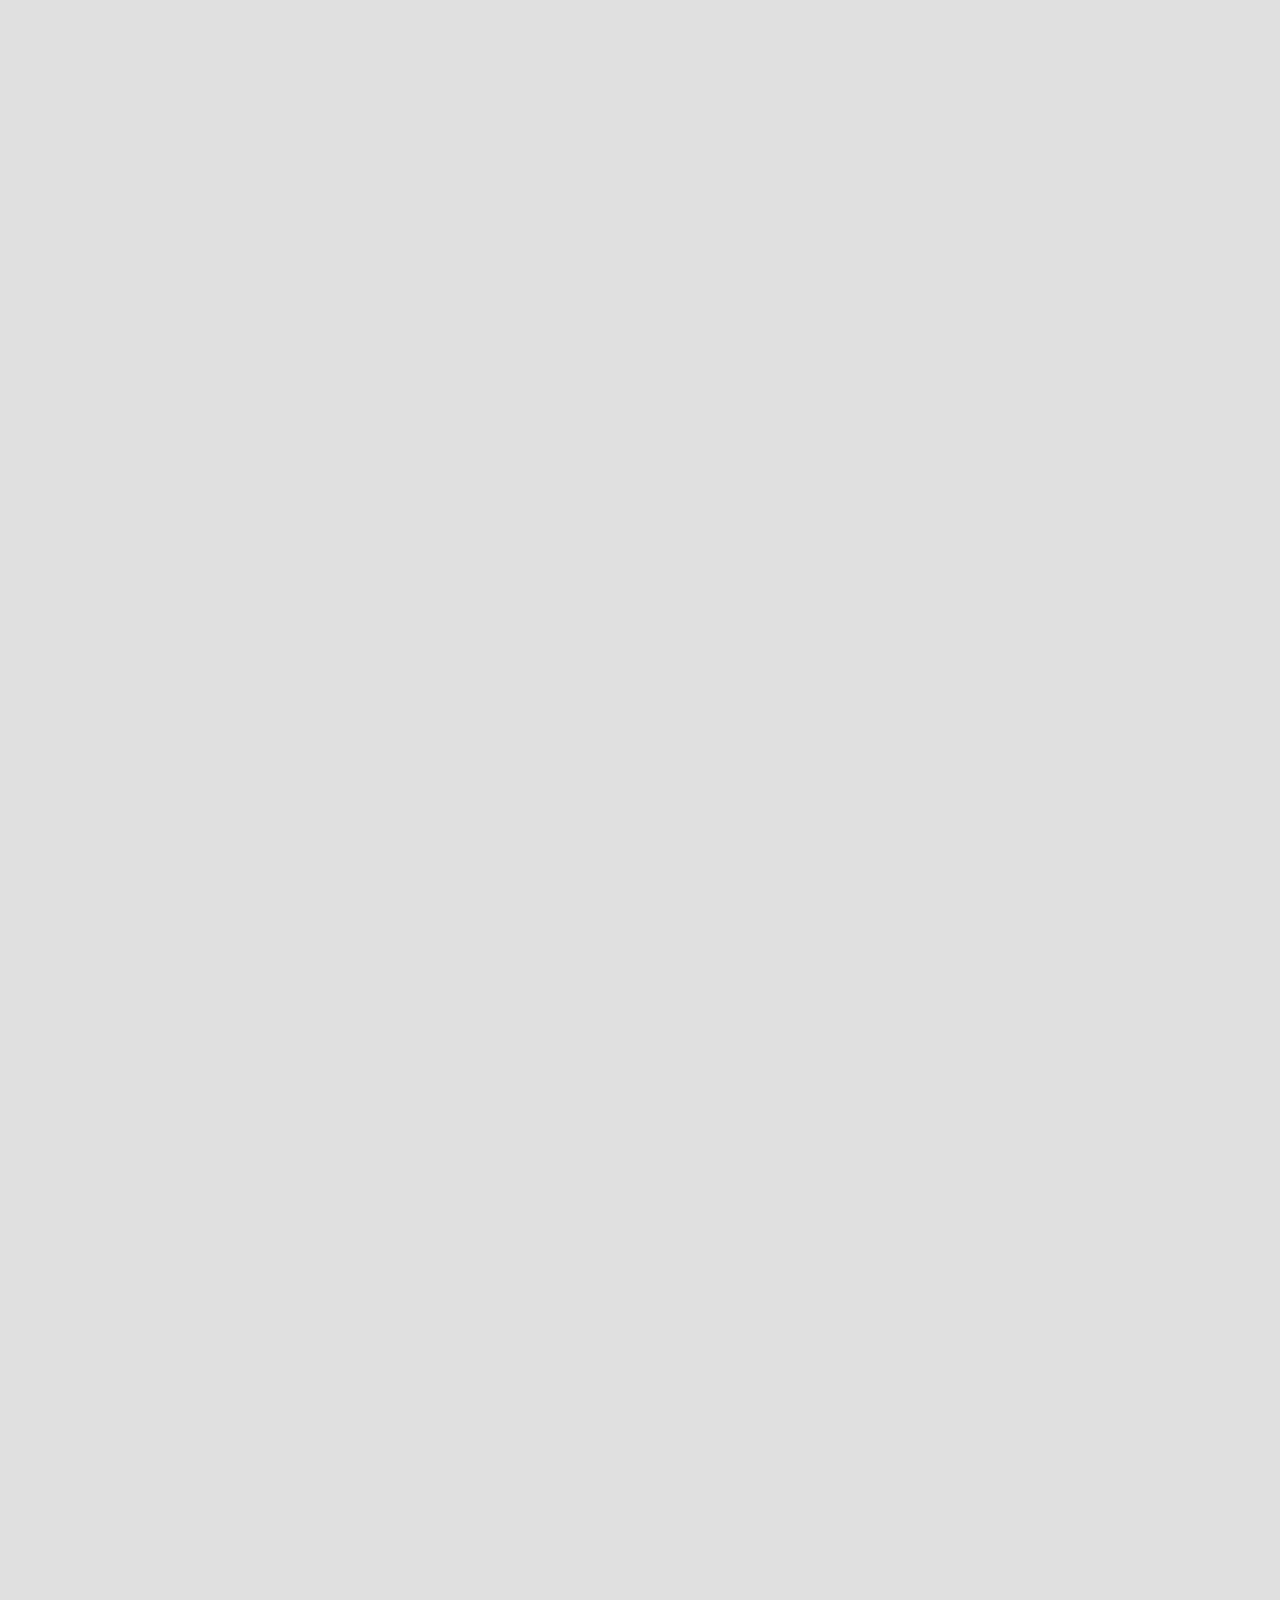
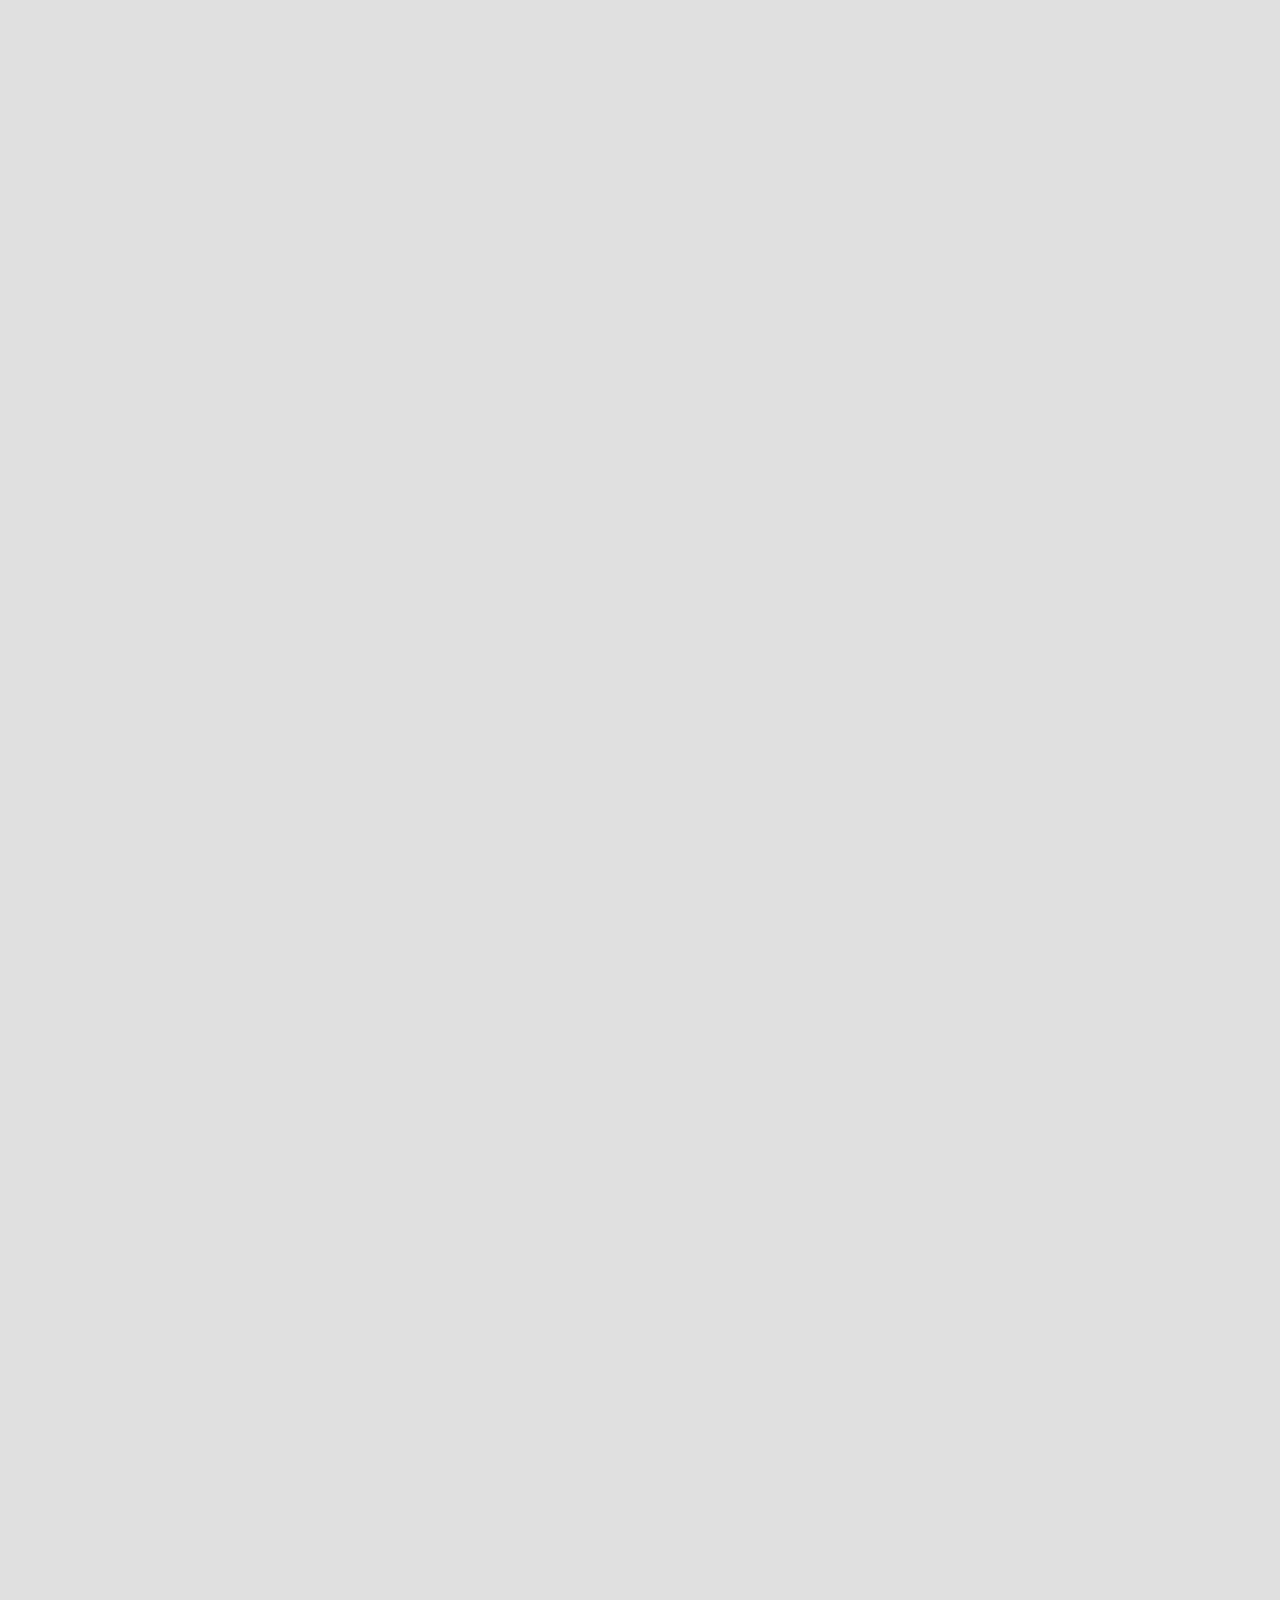
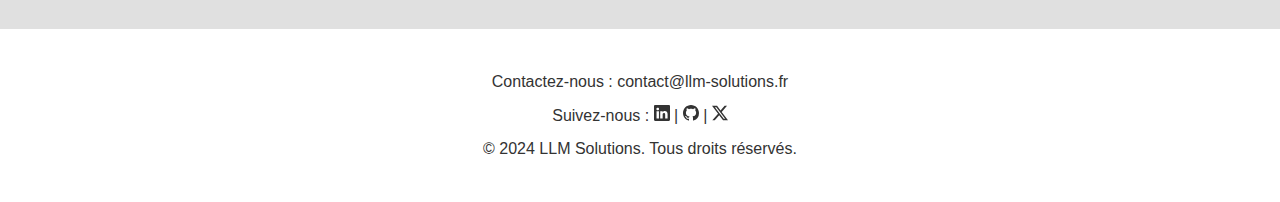
==== commit 54f78a4e: "fix icons social network" ====
--- a/index.html
+++ b/index.html
@@ -19,8 +19,8 @@
     <meta name="description" content="LLM Solutions propose des services d'IA personnalisés pour transformer votre entreprise grâce à des solutions d'intelligence artificielle comme les chatbots, le machine learning, et l'automatisation des processus.">
     <title>LLM Solutions - Services d'IA personnalisés pour Entreprises | Chatbots, Machine Learning</title>
     <link rel="stylesheet" href="style.css"> <!-- CSS link -->
-    <link rel="alternate" href="index-en.html" hreflang="en">
-    <link rel="icon" href="https://llm-solutions.fr/icons/llm_solutions.png" type="image/png">
+    <link rel="alternate" href="https://llm-solutions.fr/index-en.html" hreflang="en">
+    <link rel="icon" href="https://llm-solutions.fr/icons/logo_llm_solutions_32x32.webp" type="image/png">
 
     <!-- Open Graph Meta Tags (for Facebook, LinkedIn, etc.) -->
     <meta property="og:type" content="website">
@@ -37,6 +37,9 @@
     <meta name="twitter:title" content="LLM Solutions - Transformez votre Entreprise avec l'IA Personnalisée">
     <meta name="twitter:description" content="Découvrez nos services d'IA, incluant des chatbots, le machine learning, et l'automatisation des processus. Contactez-nous dès aujourd'hui pour en savoir plus !">
     <meta name="twitter:image" content="https://llm-solutions.fr/images/large_image_with_services.png">
+
+    <!-- Icons from bootstrap -->
+    <!-- <link rel="stylesheet" href="https://cdn.jsdelivr.net/npm/bootstrap-icons/font/bootstrap-icons.css"> -->
 </head>
 <body>
     <div id="cookieConsent" style="display: none;">
@@ -52,7 +55,7 @@
     <!-- Header -->
     <header class="main-header">
         <div class="logo">
-            <img src="https://llm-solutions.fr/icons/llm_solutions.png" alt="LLM Solutions Logo - Services d'IA Personnalisés" width="100" height="100">
+            <img src="https://llm-solutions.fr/images/logo_llm_solutions_100x100.webp" alt="LLM Solutions Logo - Services d'IA Personnalisés" width="100" height="100">
         </div>
 
         <button class="menu-toggle" aria-label="Ouvrir le menu" aria-expanded="false">
@@ -182,6 +185,29 @@
     <footer class="main-footer">
         <div class="container">
             <p>Contactez-nous : <a href="mailto:contact@llm-solutions.fr">contact@llm-solutions.fr</a></p>
+            <p>Suivez-nous :
+                <a href="https://www.linkedin.com/company/llm-solution" target="_blank">
+                    <!-- <i class="bi bi-linkedin"></i> -->
+                    <!-- LinkedIn -->
+                    <svg xmlns="http://www.w3.org/2000/svg" width="16" height="16" fill="currentColor" class="bi bi-linkedin" viewBox="0 0 16 16">
+                        <path d="M0 1.146C0 .513.526 0 1.175 0h13.65C15.474 0 16 .513 16 1.146v13.708c0 .633-.526 1.146-1.175 1.146H1.175C.526 16 0 15.487 0 14.854zm4.943 12.248V6.169H2.542v7.225zm-1.2-8.212c.837 0 1.358-.554 1.358-1.248-.015-.709-.52-1.248-1.342-1.248S2.4 3.226 2.4 3.934c0 .694.521 1.248 1.327 1.248zm4.908 8.212V9.359c0-.216.016-.432.08-.586.173-.431.568-.878 1.232-.878.869 0 1.216.662 1.216 1.634v3.865h2.401V9.25c0-2.22-1.184-3.252-2.764-3.252-1.274 0-1.845.7-2.165 1.193v.025h-.016l.016-.025V6.169h-2.4c.03.678 0 7.225 0 7.225z"/>
+                    </svg>
+                </a> |
+                <a href="https://github.com/LLM-Solution" target="_blank">
+                    <!-- <i class="bi bi-github"></i> -->
+                    <!-- GitHub -->
+                    <svg xmlns="http://www.w3.org/2000/svg" width="16" height="16" fill="currentColor" class="bi bi-github" viewBox="0 0 16 16">
+                        <path d="M8 0C3.58 0 0 3.58 0 8c0 3.54 2.29 6.53 5.47 7.59.4.07.55-.17.55-.38 0-.19-.01-.82-.01-1.49-2.01.37-2.53-.49-2.69-.94-.09-.23-.48-.94-.82-1.13-.28-.15-.68-.52-.01-.53.63-.01 1.08.58 1.23.82.72 1.21 1.87.87 2.33.66.07-.52.28-.87.51-1.07-1.78-.2-3.64-.89-3.64-3.95 0-.87.31-1.59.82-2.15-.08-.2-.36-1.02.08-2.12 0 0 .67-.21 2.2.82.64-.18 1.32-.27 2-.27s1.36.09 2 .27c1.53-1.04 2.2-.82 2.2-.82.44 1.1.16 1.92.08 2.12.51.56.82 1.27.82 2.15 0 3.07-1.87 3.75-3.65 3.95.29.25.54.73.54 1.48 0 1.07-.01 1.93-.01 2.2 0 .21.15.46.55.38A8.01 8.01 0 0 0 16 8c0-4.42-3.58-8-8-8"/>
+                    </svg>
+                </a> |
+                <a href="https://x.com/LLMSolutions" target="_blank">
+                    <!-- <i class="bi bi-twitter-x"></i> -->
+                    <!-- X -->
+                    <svg xmlns="http://www.w3.org/2000/svg" width="16" height="16" fill="currentColor" class="bi bi-twitter-x" viewBox="0 0 16 16">
+                        <path d="M12.6.75h2.454l-5.36 6.142L16 15.25h-4.937l-3.867-5.07-4.425 5.07H.316l5.733-6.57L0 .75h5.063l3.495 4.633L12.601.75Zm-.86 13.028h1.36L4.323 2.145H2.865z"/>
+                    </svg>
+                </a>
+            </p>
             <p>© 2024 LLM Solutions. Tous droits réservés.</p>
         </div>
     </footer>
--- a/style.css
+++ b/style.css
@@ -2,7 +2,7 @@
 * @Author: ArthurBernard
 * @Date:   2024-09-26 11:59:23
 * @Last Modified by:   ArthurBernard
-* @Last Modified time: 2024-10-09 17:15:01
+* @Last Modified time: 2024-10-11 14:57:30
 */
 
 :root {
@@ -11,7 +11,7 @@
     --secondary-bg-color: #1e1e1e; /* Dark */
     --header-bg-color: #121212;    /* Darker ++ */
     --text-color: #a1b2bd;         /* Light blue-grey -- */
-    --hover-color: #ced9ff;        /* Light blue-grey */
+    --hover-color: #9cc5df;        /* Light blue-grey */
     --font-family: Arial, sans-serif;
     --header-height: 118px; /* Header height */
 }
@@ -68,45 +68,60 @@
 }
 
 #cookieConsent {
-  position: fixed;
-  bottom: 20px;
-  left: 20px;
-  right: 20px;
-  background-color: #000;
-  color: #fff;
-  padding: 15px;
-  z-index: 1000;
-  border-radius: 5px;
+    position: fixed;
+    bottom: 20px;
+    left: 20px;
+    right: 20px;
+    background-color: var(--header-bg-color);
+    color: var(--primary-color);
+    padding: 15px;
+    z-index: 1000;
+    border-radius: 5px;
+    opacity: 0;
+    transition: opacity 2s ease;
 }
 
 #cookieContent {
-  display: flex;
-  justify-content: space-between;
-  align-items: center;
-  gap: 10px;
+    display: flex;
+    justify-content: space-between;
+    align-items: center;
+    gap: 10px;
 }
 
 #buttonContainer {
-  display: flex;
-  gap: 10px;
+    display: flex;
+    gap: 10px;
 }
 
 
 #acceptCookie, #declineCookie {
-  padding: 10px 15px;
-  border: none;
-  cursor: pointer;
-  border-radius: 3px;
+    padding: 10px 15px;
+    border: none;
+    cursor: pointer;
+    border-radius: 3px;
+    font-weight: bold;
 }
 
 #acceptCookie {
-  background-color: #4caf50;
-  color: #fff;
+    background-color: #38843c; /*#388e3c;*/
+    color: #fff;
+    border: 2px solid #2b642d; /*#4caf50;*/
 }
 
 #declineCookie {
-  background-color: #f44336;
-  color: #fff;
+    background-color: #ea1a0b; /*#d32f2f;*/
+    color: #fff;
+    border: 2px solid #b2110b; /*#f44336;*/
+}
+
+#acceptCookie:hover {
+    background-color: #4caf50;
+    border: 2px solid #388e3c;
+}
+
+#declineCookie:hover {
+    background-color: #f44336;
+    border: 2px solid #d32f2f;
 }
 
 .container {
@@ -309,6 +324,10 @@
     max-width: 1200px; /* Optional: define a max-width for layout consistency */
     margin: 0 auto; /* Ensure container is centered within the footer */
     padding: 1rem;
+}
+
+.main-footer .container p {
+    padding: 0.25rem;
 }
 
 a {
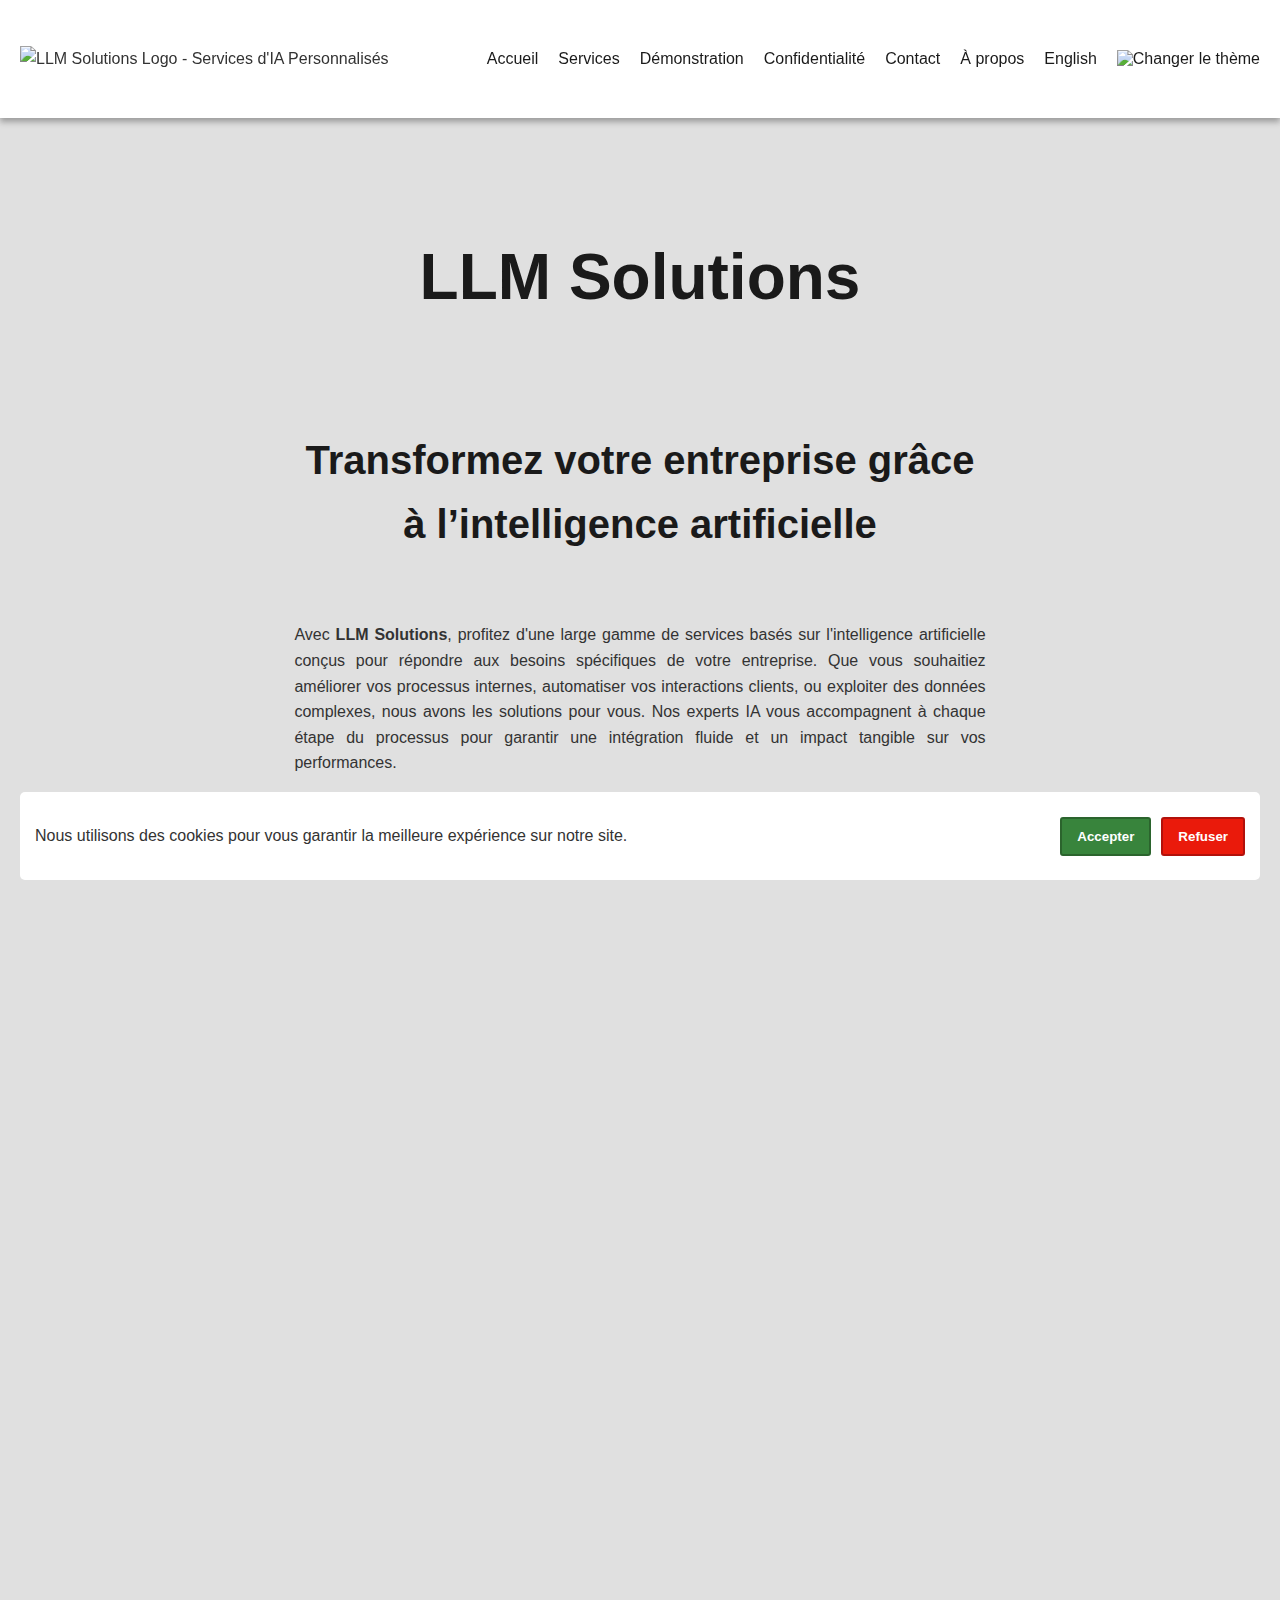
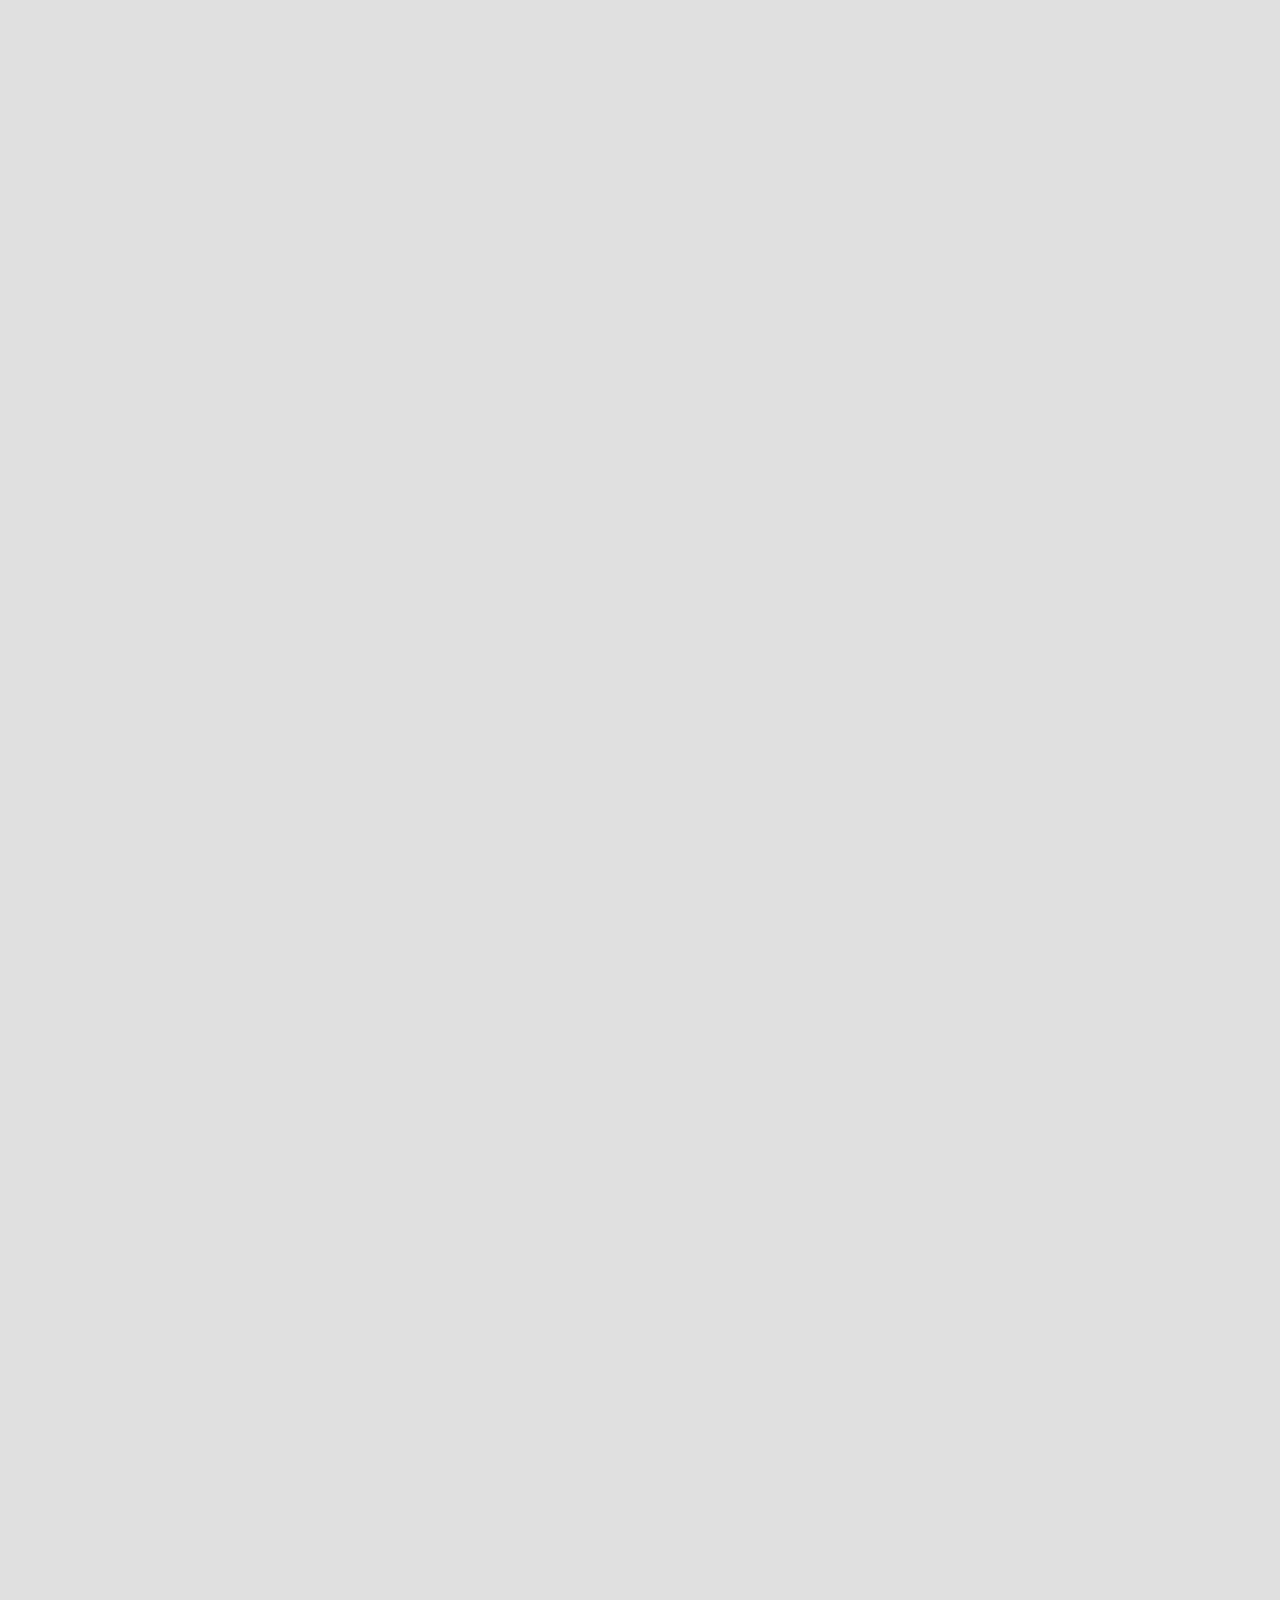
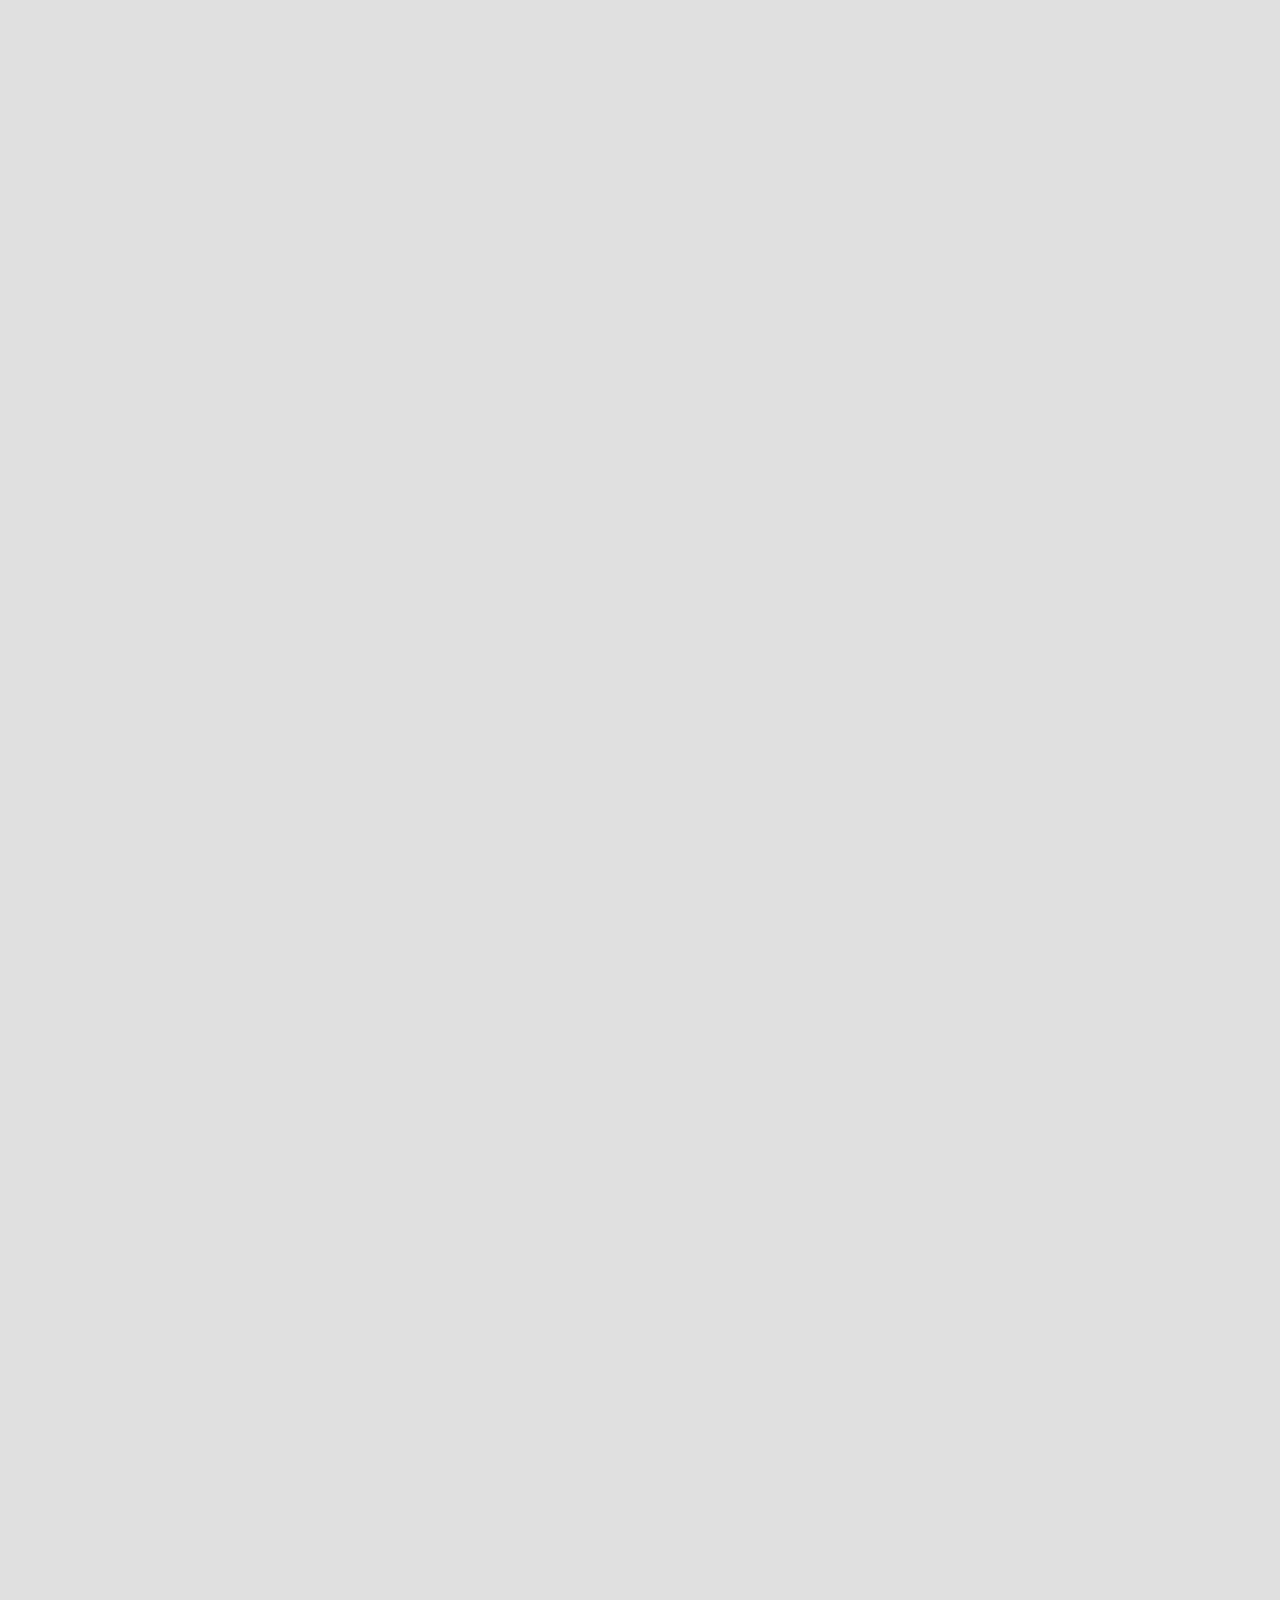
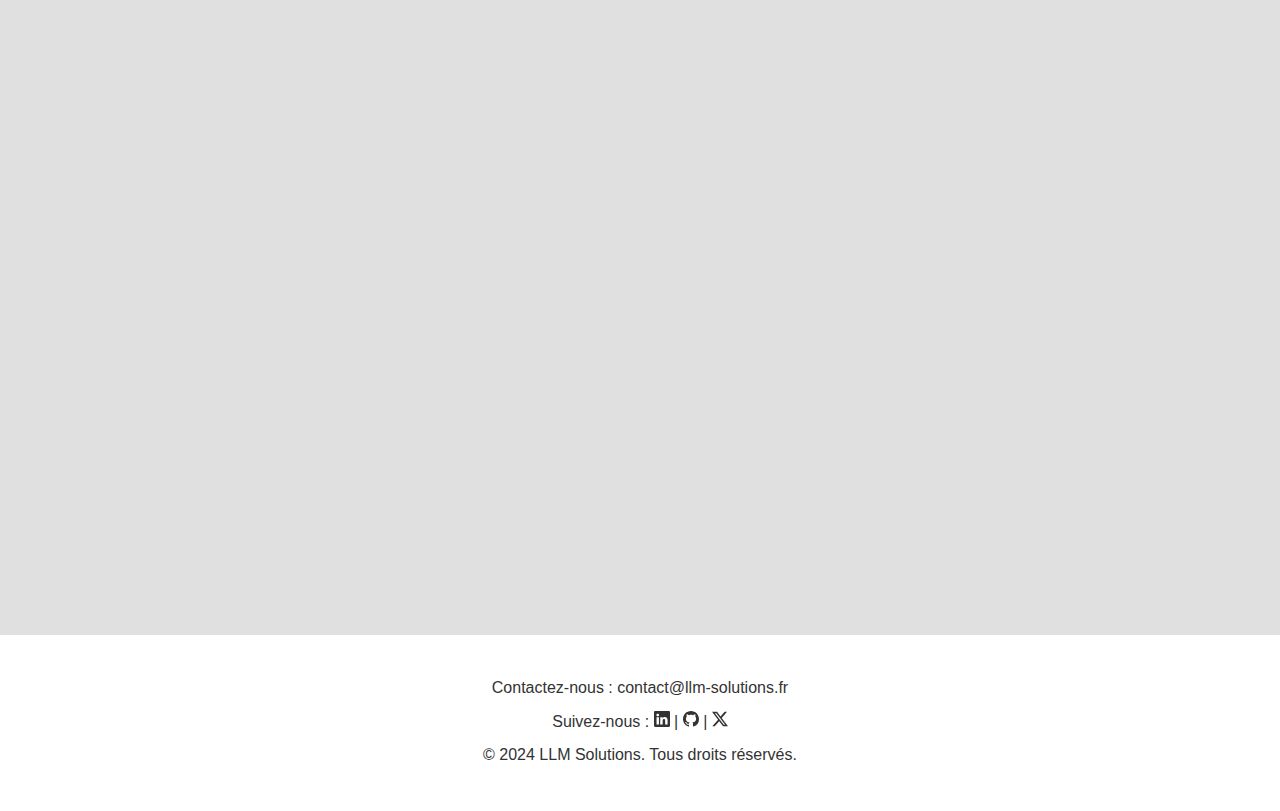
==== commit 65f6bdaa: "add minichatbot" ====
--- a/index.html
+++ b/index.html
@@ -1,16 +1,6 @@
 <!DOCTYPE html>
 <html lang="fr">
 <head>
-    <!-- Google tag (gtag.js) -->
-    <!-- <script async src="https://www.googletagmanager.com/gtag/js?id=G-5MD3JTC1RT"></script>
-    <script>
-      window.dataLayer = window.dataLayer || [];
-      function gtag(){dataLayer.push(arguments);}
-      gtag('js', new Date());
-
-      gtag('config', 'G-5MD3JTC1RT');
-    </script> -->
-
     <meta charset="UTF-8">
     <meta http-equiv="X-UA-Compatible" content="IE=edge">
     <meta name="viewport" content="width=device-width, initial-scale=1.0">
@@ -37,25 +27,24 @@
     <meta name="twitter:title" content="LLM Solutions - Transformez votre Entreprise avec l'IA Personnalisée">
     <meta name="twitter:description" content="Découvrez nos services d'IA, incluant des chatbots, le machine learning, et l'automatisation des processus. Contactez-nous dès aujourd'hui pour en savoir plus !">
     <meta name="twitter:image" content="https://llm-solutions.fr/images/large_image_with_services.png">
-
-    <!-- Icons from bootstrap -->
-    <!-- <link rel="stylesheet" href="https://cdn.jsdelivr.net/npm/bootstrap-icons/font/bootstrap-icons.css"> -->
 </head>
 <body>
     <div id="cookieConsent" style="display: none;">
-      <div id="cookieContent">
-        <p>Nous utilisons des cookies pour vous garantir la meilleure expérience sur notre site.</p>
-        <div id="buttonContainer">
-            <button id="acceptCookie">Accepter</button>
-            <button id="declineCookie">Refuser</button>
+        <div id="cookieContent">
+            <p>Nous utilisons des cookies pour vous garantir la meilleure expérience sur notre site.</p>
+            <div id="buttonContainer">
+                <button id="acceptCookie">Accepter</button>
+                <button id="declineCookie">Refuser</button>
+            </div>
         </div>
-      </div>
     </div>
 
     <!-- Header -->
     <header class="main-header">
         <div class="logo">
-            <img src="https://llm-solutions.fr/images/logo_llm_solutions_100x100.webp" alt="LLM Solutions Logo - Services d'IA Personnalisés" width="100" height="100">
+            <a href="https://llm-solutions.fr/">
+                <img src="https://llm-solutions.fr/images/logo_llm_solutions_100x100.webp" alt="LLM Solutions Logo - Services d'IA Personnalisés" width="100" height="100">
+            </a>
         </div>
 
         <button class="menu-toggle" aria-label="Ouvrir le menu" aria-expanded="false">
@@ -66,142 +55,153 @@
 
         <nav>
             <ul class="main-nav">
-                <li><a href="#accueil">Accueil</a></li>
+                <li><a href="#home">Accueil</a></li>
                 <li><a href="#services">Services</a></li>
+                <li><a href="#chatbot">Démonstration</a></li>
                 <li><a href="#privacy">Confidentialité</a></li>
                 <li><a href="#contact">Contact</a></li>
-                <li><a href="#apropos">À propos</a></li>
+                <li><a href="#about">À propos</a></li>
                 <li><a href="index-en.html">English</a></li>
                 <li><button id="theme-toggle" aria-label="Changer le thème"><img src="./icons/dark_theme_regular_icon_204499.svg" alt="Changer le thème" class="logo-dark-mode"></button></li>
             </ul>
         </nav>
     </header>
 
-    <!-- Hero Section -->
-    <section id="accueil" class="hero fade-in">
-        <h1>LLM Solutions</h1>
-        <div class="container">
-            <h2>Transformez votre entreprise grâce à l’intelligence artificielle</h2>
-            <p>Avec <strong>LLM Solutions</strong>, profitez d'une large gamme de services basés sur l'intelligence artificielle conçus pour répondre aux besoins spécifiques de votre entreprise. Que vous souhaitiez améliorer vos processus internes, automatiser vos interactions clients, ou exploiter des données complexes, nous avons les solutions pour vous. Nos experts IA vous accompagnent à chaque étape du processus pour garantir une intégration fluide et un impact tangible sur vos performances.</p>
-        </div>
-    </section>
-
-    <!-- Services Section -->
-    <section id="services" class="services fade-in">
-        <div class="container">
-            <h2>Nos Services</h2>
-
-            <div class="service-item">
-                <div class="card">
-                    <div class="card-front">
-                        <h3>Création de Chatbots personnalisés</h3>
-                        <p>Développez des chatbots sur mesure pour améliorer votre support client et automatiser les interactions courantes. Nos chatbots sont conçus pour comprendre et répondre aux besoins spécifiques de vos utilisateurs, en réduisant les temps d'attente et en augmentant la satisfaction des clients. En utilisant des algorithmes d'apprentissage automatique, ces chatbots s'améliorent continuellement, fournissant des réponses plus pertinentes au fil du temps et réduisant les coûts liés à l'assistance client traditionnelle.</p>
-                    </div>
-                    <div class="card-back">
-                        <h4>Exemple</h4>
-                        <p>Mettez en place un chatbot personnalisé pour automatiser les demandes fréquentes telles que la vérification des commandes, les retours produits et la gestion des FAQ. En réduisant le volume d'appels clients de 20 à 40 %, vous améliorez l'efficacité de votre service client tout en offrant des réponses instantanées et précises.</p>
-                    </div>
-                </div>
-            </div>
-
-            <div class="service-item">
-                <div class="card">
-                    <div class="card-front">
-                        <h3>Ajout de Contextes avec méthode RAG</h3>
-                        <p>Améliorez la précision des réponses fournies par vos chatbots grâce à la méthode <strong>Retrieval-Augmented Generation (RAG)</strong>. Cette technique permet d'accéder à des bases de données internes ou externes pour enrichir les conversations en temps réel avec des informations pertinentes et actualisées. Grâce à RAG, vos chatbots peuvent offrir des réponses techniques précises, même dans des domaines complexes, assurant ainsi un support technique de haute qualité à vos clients et employés.</p>
-                    </div>
-                    <div class="card-back">
-                        <h4>Exemple</h4>
-                        <p>Intégrez la méthode Retrieval-Augmented Generation (RAG) pour enrichir les réponses de votre chatbot avec des informations en temps réel provenant de bases de données internes ou externes. Par exemple, un cabinet juridique peut permettre à ses employés d'accéder directement à des textes de loi ou à des décisions judiciaires. Ce processus améliore la précision des recherches et optimise la productivité en réduisant les délais de traitement.</p>
-                    </div>
-                </div>
-            </div>
-
-            <div class="service-item">
-                <div class="card">
-                    <div class="card-front">
-                        <h3>Réentrainement sur des tâches spécifiques</h3>
-                        <p>Le réentrainement de <strong>Large Language Models</strong> (LLM) est la méthode qui offre le plus de flexibilité en matière d'IA. En adaptant le modèle à des jeux de données spécifiques, nous pouvons enseigner à votre IA des tâches très précises, telles que la compréhension d'un jargon technique, la prise en charge de processus métiers complexes, ou l'automatisation de tâches sur mesure. Cela permet à l'IA de répondre parfaitement aux besoins uniques de votre entreprise, tout en restant à jour avec les nouvelles informations et exigences du marché. Grâce à notre expertise, vos modèles peuvent être optimisés en continu pour garantir des performances maximales dans les contextes les plus complexes.</p>
-                    </div>
-                    <div class="card-back">
-                        <h4>Exemple</h4>
-                        <p>Réentraînez un modèle de langage sur des données spécifiques à votre secteur pour automatiser des processus complexes. Dans le cas d'une entreprise de distribution, un LLM peut être formé pour remplir automatiquement les bons de commande et passer des ordres via une API de gestion des stocks. Cela permet de réduire les erreurs humaines, d'améliorer l'efficacité opérationnelle et d'optimiser la gestion des stocks.</p>
-                    </div>
-                </div>
-            </div>
-
-
-            <div class="service-item">
-                <div class="card">
-                    <div class="card-front">
-                        <h3>Connexion du Chatbot à des API</h3>
-                        <p>Connecter votre chatbot à des API internes et/ou externes permet à votre intelligence artificielle d'exécuter des actions automatisées en temps réel, telles que la gestion des commandes, la réservation de services, ou encore l'extraction de données à jour. En exploitant les API, votre IA devient capable de dialoguer avec différents systèmes et de réaliser des tâches complexes sans intervention humaine. Cela ne se limite pas à la simple fourniture d'informations : votre chatbot peut interagir directement avec des applications tierces pour déclencher des processus, réduire les délais d'exécution et améliorer l'efficacité opérationnelle. Cette automatisation diminue considérablement les risques d'erreurs tout en libérant vos équipes pour des missions à plus forte valeur ajoutée.</p>
-                    </div>
-                    <div class="card-back">
-                        <h4>Exemple</h4>
-                        <p>Connectez votre chatbot à des API externes pour automatiser des actions telles que la gestion des commandes, les retours produits ou la mise à jour des adresses de livraison. En offrant aux clients des réponses instantanées sans intervention humaine, vous améliorez l'efficacité du service client, réduisez les délais de traitement et diminuez les coûts opérationnels, tout en augmentant la satisfaction client.</p>
-                    </div>
-                </div>
-            </div>
-        </div>
-    </section>
-
-    <!-- Privacy Section -->
-    <section id="privacy" class="privacy fade-in">
-        <div class="container">
-            <h2>Sécurité et Confidentialité des Données</h2>
-            <p>Chez <strong>LLM Solutions</strong>, nous plaçons la confidentialité des données au cœur de nos préoccupations. Nous comprenons l'importance cruciale de protéger vos informations et celles de vos utilisateurs. C'est pourquoi nous proposons des solutions où <strong>vos données sont toujours sécurisées</strong>, que ce soit sur des serveurs internes à votre entreprise ou sur des serveurs externes, avec un <strong>chiffrement de bout en bout</strong>.</p>
-
-            <ul>
-                <li><strong>Déploiement sur Serveurs Internes</strong> : Pour une maîtrise totale de vos données, nous vous offrons la possibilité de déployer nos solutions d'intelligence artificielle directement sur vos propres serveurs. Vos informations restent ainsi confinées à votre infrastructure, assurant un contrôle maximal.</li>
-                <li><strong>Serveurs Externes Sécurisés</strong> : Si vous préférez externaliser le stockage de vos données, nous garantissons un chiffrement complet, de bout en bout, assurant que vos informations sont totalement protégées contre tout accès non autorisé. De plus, <strong>nous n'avons jamais accès à vos conversations, vos données ou tout autre élément sensible</strong>.</li>
-            </ul>
-
-            <p>En choisissant <strong>LLM Solutions</strong>, vous bénéficiez non seulement de la puissance de l'intelligence artificielle, mais aussi de la <strong>tranquillité d'esprit</strong> quant à la sécurité et à la confidentialité de vos données.</p>
-        </div>
-    </section>
-
-    <!-- Contact Section -->
-    <section id="contact" class="contact fade-in">
-        <div class="container">
-            <h2>Contact</h2>
-            <p>Vous souhaitez en savoir plus sur nos services ou discuter de la manière dont nous pouvons vous aider à atteindre vos objectifs d'automatisation et d'optimisation ? Nous serions ravis d’organiser une démonstration personnalisée de nos solutions en intelligence artificielle. Cette session vous permettra de voir concrètement comment nos technologies peuvent répondre aux défis spécifiques de votre entreprise.</p>
-            <p>Que vous ayez des questions ou que vous souhaitiez planifier une démonstration, n’hésitez pas à nous contacter. Notre équipe est disponible pour vous assister et vous conseiller sur l'intégration de l'IA dans vos processus métier. Envoyez-nous un e-mail à l'adresse ci-dessous et nous vous répondrons dans les plus brefs délais.</p>
-            <p>Contactez-nous : <a href="mailto:contact@llm-solutions.fr">contact@llm-solutions.fr</a></p>
-        </div>
-    </section>
-
-    <!-- About Section -->
-    <section id="apropos" class="about fade-in">
-        <div class="container">
-            <h2>À propos</h2>
-            <p>LLM Solutions est une entreprise innovante spécialisée dans la conception et le déploiement de solutions d'intelligence artificielle sur mesure. Depuis notre création, nous nous engageons à aider les entreprises à transformer leurs opérations internes en intégrant des technologies avancées telles que l'IA, le machine learning et la science des données. Nous croyons en l'importance d'adapter nos services aux besoins spécifiques de chaque entreprise, garantissant ainsi une approche personnalisée pour chaque projet. Notre objectif est de rendre l'IA accessible à toutes les entreprises, quel que soit leur taille et secteur d'activité.</p>
-
-            <p>En plus de notre expertise dans les technologies de pointe, nous sommes profondément engagés dans l'écosystème open source. Nous croyons fermement en la valeur des projets open source et nous efforçons de les utiliser autant que possible dans nos solutions. Que ce soit en intégrant des technologies open source dans nos projets ou en contribuant activement à des initiatives open source, nous visons à promouvoir l'innovation collaborative et à rendre la technologie plus accessible pour tous. Cet engagement envers l'open source nous permet d'offrir des solutions robustes, transparentes et constamment améliorées, en accord avec notre vision de rendre l'IA plus démocratique.</p>
-        </div>
-    </section>
+    <main>
+        <!-- Hero Section -->
+        <section id="home" class="hero fade-in">
+            <h1>LLM Solutions</h1>
+            <div class="container">
+                <h2>Transformez votre entreprise grâce à l’intelligence artificielle</h2>
+                <p>Avec <strong>LLM Solutions</strong>, profitez d'une large gamme de services basés sur l'intelligence artificielle conçus pour répondre aux besoins spécifiques de votre entreprise. Que vous souhaitiez améliorer vos processus internes, automatiser vos interactions clients, ou exploiter des données complexes, nous avons les solutions pour vous. Nos experts IA vous accompagnent à chaque étape du processus pour garantir une intégration fluide et un impact tangible sur vos performances.</p>
+            </div>
+        </section>
+
+        <!-- Services Section -->
+        <section id="services" class="services fade-in">
+            <div class="container">
+                <h2>Nos Services</h2>
+
+                <div class="service-item">
+                    <div class="card">
+                        <div class="card-front">
+                            <h3>Création de Chatbots personnalisés</h3>
+                            <p>Développez des chatbots sur mesure pour améliorer votre support client et automatiser les interactions courantes. Nos chatbots sont conçus pour comprendre et répondre aux besoins spécifiques de vos utilisateurs, en réduisant les temps d'attente et en augmentant la satisfaction des clients. En utilisant des algorithmes d'apprentissage automatique, ces chatbots s'améliorent continuellement, fournissant des réponses plus pertinentes au fil du temps et réduisant les coûts liés à l'assistance client traditionnelle.</p>
+                        </div>
+                        <div class="card-back">
+                            <h4>Exemple</h4>
+                            <p>Mettez en place un chatbot personnalisé pour automatiser les demandes fréquentes telles que la vérification des commandes, les retours produits et la gestion des FAQ. En réduisant le volume d'appels clients de 20 à 40 %, vous améliorez l'efficacité de votre service client tout en offrant des réponses instantanées et précises.</p>
+                        </div>
+                    </div>
+                </div>
+
+                <div class="service-item">
+                    <div class="card">
+                        <div class="card-front">
+                            <h3>Ajout de Contextes avec méthode RAG</h3>
+                            <p>Améliorez la précision des réponses fournies par vos chatbots grâce à la méthode <strong>Retrieval-Augmented Generation (RAG)</strong>. Cette technique permet d'accéder à des bases de données internes ou externes pour enrichir les conversations en temps réel avec des informations pertinentes et actualisées. Grâce à RAG, vos chatbots peuvent offrir des réponses techniques précises, même dans des domaines complexes, assurant ainsi un support technique de haute qualité à vos clients et employés.</p>
+                        </div>
+                        <div class="card-back">
+                            <h4>Exemple</h4>
+                            <p>Intégrez la méthode Retrieval-Augmented Generation (RAG) pour enrichir les réponses de votre chatbot avec des informations en temps réel provenant de bases de données internes ou externes. Par exemple, un cabinet juridique peut permettre à ses employés d'accéder directement à des textes de loi ou à des décisions judiciaires. Ce processus améliore la précision des recherches et optimise la productivité en réduisant les délais de traitement.</p>
+                        </div>
+                    </div>
+                </div>
+
+                <div class="service-item">
+                    <div class="card">
+                        <div class="card-front">
+                            <h3>Réentrainement sur des tâches spécifiques</h3>
+                            <p>Le réentrainement de <strong>Large Language Models</strong> (LLM) est la méthode qui offre le plus de flexibilité en matière d'IA. En adaptant le modèle à des jeux de données spécifiques, nous pouvons enseigner à votre IA des tâches très précises, telles que la compréhension d'un jargon technique, la prise en charge de processus métiers complexes, ou l'automatisation de tâches sur mesure. Cela permet à l'IA de répondre parfaitement aux besoins uniques de votre entreprise, tout en restant à jour avec les nouvelles informations et exigences du marché. Grâce à notre expertise, vos modèles peuvent être optimisés en continu pour garantir des performances maximales dans les contextes les plus complexes.</p>
+                        </div>
+                        <div class="card-back">
+                            <h4>Exemple</h4>
+                            <p>Réentraînez un modèle de langage sur des données spécifiques à votre secteur pour automatiser des processus complexes. Dans le cas d'une entreprise de distribution, un LLM peut être formé pour remplir automatiquement les bons de commande et passer des ordres via une API de gestion des stocks. Cela permet de réduire les erreurs humaines, d'améliorer l'efficacité opérationnelle et d'optimiser la gestion des stocks.</p>
+                        </div>
+                    </div>
+                </div>
+
+
+                <div class="service-item">
+                    <div class="card">
+                        <div class="card-front">
+                            <h3>Connexion du Chatbot à des API</h3>
+                            <p>Connecter votre chatbot à des API internes et/ou externes permet à votre intelligence artificielle d'exécuter des actions automatisées en temps réel, telles que la gestion des commandes, la réservation de services, ou encore l'extraction de données à jour. En exploitant les API, votre IA devient capable de dialoguer avec différents systèmes et de réaliser des tâches complexes sans intervention humaine. Cela ne se limite pas à la simple fourniture d'informations : votre chatbot peut interagir directement avec des applications tierces pour déclencher des processus, réduire les délais d'exécution et améliorer l'efficacité opérationnelle. Cette automatisation diminue considérablement les risques d'erreurs tout en libérant vos équipes pour des missions à plus forte valeur ajoutée.</p>
+                        </div>
+                        <div class="card-back">
+                            <h4>Exemple</h4>
+                            <p>Connectez votre chatbot à des API externes pour automatiser des actions telles que la gestion des commandes, les retours produits ou la mise à jour des adresses de livraison. En offrant aux clients des réponses instantanées sans intervention humaine, vous améliorez l'efficacité du service client, réduisez les délais de traitement et diminuez les coûts opérationnels, tout en augmentant la satisfaction client.</p>
+                        </div>
+                    </div>
+                </div>
+            </div>
+        </section>
+
+        <!-- MiniChatBot Section -->
+        <section id="chatbot" class="chatbot fade-in">
+            <div class="container">
+                <h2>Découvrez MiniChatBot</h2>
+                <p>MiniChatBot est un modèle extrêmement léger basé sur LLaMa-3.2-1B, spécialement réentraîné pour répondre à toutes vos questions concernant <strong>LLM Solutions</strong>.</p>
+                <p>Vous pouvez lui poser des questions sur nos services, nos offres, les technologies que nous utilisons, ainsi que sur les créateurs de LLM Solutions. Il fait preuve d'introspection et peut vous expliquer son propre fonctionnement, comment il a été réentraîné et dans quel but. Il est également force de proposition en vous indiquant comment LLM Solutions peut répondre à vos besoins. Grâce aux informations que vous lui fournirez, il vous offrira des réponses rapides et personnalisées.</p>
+                <p>MiniChatBot est entièrement open-source. Son code, les poids du modèle ainsi que les données d'entraînement sont disponibles sur notre page GitHub.</p>
+                <a href="minichatbot-fr.html" class="btn">Discuter avec MiniChatBot</a>
+            </div>
+        </section>
+
+        <!-- Privacy Section -->
+        <section id="privacy" class="privacy fade-in">
+            <div class="container">
+                <h2>Sécurité et Confidentialité des Données</h2>
+                <p>Chez <strong>LLM Solutions</strong>, nous plaçons la confidentialité des données au cœur de nos préoccupations. Nous comprenons l'importance cruciale de protéger vos informations et celles de vos utilisateurs. C'est pourquoi nous proposons des solutions où <strong>vos données sont toujours sécurisées</strong>, que ce soit sur des serveurs internes à votre entreprise ou sur des serveurs externes, avec un <strong>chiffrement de bout en bout</strong>.</p>
+
+                <ul>
+                    <li><strong>Déploiement sur Serveurs Internes</strong> : Pour une maîtrise totale de vos données, nous vous offrons la possibilité de déployer nos solutions d'intelligence artificielle directement sur vos propres serveurs. Vos informations restent ainsi confinées à votre infrastructure, assurant un contrôle maximal.</li>
+                    <li><strong>Serveurs Externes Sécurisés</strong> : Si vous préférez externaliser le stockage de vos données, nous garantissons un chiffrement complet, de bout en bout, assurant que vos informations sont totalement protégées contre tout accès non autorisé. De plus, <strong>nous n'avons jamais accès à vos conversations, vos données ou tout autre élément sensible</strong>.</li>
+                </ul>
+
+                <p>En choisissant <strong>LLM Solutions</strong>, vous bénéficiez non seulement de la puissance de l'intelligence artificielle, mais aussi de la <strong>tranquillité d'esprit</strong> quant à la sécurité et à la confidentialité de vos données.</p>
+            </div>
+        </section>
+
+        <!-- Contact Section -->
+        <section id="contact" class="contact fade-in">
+            <div class="container">
+                <h2>Contact</h2>
+                <p>Vous souhaitez en savoir plus sur nos services ou discuter de la manière dont nous pouvons vous aider à atteindre vos objectifs d'automatisation et d'optimisation ? Nous serions ravis d’organiser une démonstration personnalisée de nos solutions en intelligence artificielle. Cette session vous permettra de voir concrètement comment nos technologies peuvent répondre aux défis spécifiques de votre entreprise.</p>
+                <p>Que vous ayez des questions ou que vous souhaitiez planifier une démonstration, n’hésitez pas à nous contacter. Notre équipe est disponible pour vous assister et vous conseiller sur l'intégration de l'IA dans vos processus métier. Envoyez-nous un e-mail à l'adresse ci-dessous et nous vous répondrons dans les plus brefs délais.</p>
+                <p>Contactez-nous : <a href="mailto:contact@llm-solutions.fr">contact@llm-solutions.fr</a></p>
+            </div>
+        </section>
+
+        <!-- About Section -->
+        <section id="about" class="about fade-in">
+            <div class="container">
+                <h2>À propos</h2>
+                <p>LLM Solutions est une entreprise innovante spécialisée dans la conception et le déploiement de solutions d'intelligence artificielle sur mesure. Depuis notre création, nous nous engageons à aider les entreprises à transformer leurs opérations internes en intégrant des technologies avancées telles que l'IA, le machine learning et la science des données. Nous croyons en l'importance d'adapter nos services aux besoins spécifiques de chaque entreprise, garantissant ainsi une approche personnalisée pour chaque projet. Notre objectif est de rendre l'IA accessible à toutes les entreprises, quel que soit leur taille et secteur d'activité.</p>
+
+                <p>En plus de notre expertise dans les technologies de pointe, nous sommes profondément engagés dans l'écosystème open source. Nous croyons fermement en la valeur des projets open source et nous efforçons de les utiliser autant que possible dans nos solutions. Que ce soit en intégrant des technologies open source dans nos projets ou en contribuant activement à des initiatives open source, nous visons à promouvoir l'innovation collaborative et à rendre la technologie plus accessible pour tous. Cet engagement envers l'open source nous permet d'offrir des solutions robustes, transparentes et constamment améliorées, en accord avec notre vision de rendre l'IA plus démocratique.</p>
+            </div>
+        </section>
+    </main>
 
     <!-- Footer -->
     <footer class="main-footer">
         <div class="container">
             <p>Contactez-nous : <a href="mailto:contact@llm-solutions.fr">contact@llm-solutions.fr</a></p>
             <p>Suivez-nous :
-                <a href="https://www.linkedin.com/company/llm-solution" target="_blank">
-                    <!-- <i class="bi bi-linkedin"></i> -->
+                <a href="https://www.linkedin.com/company/llm-solution" target="_blank" aria-label="LinkedIn">
                     <!-- LinkedIn -->
                     <svg xmlns="http://www.w3.org/2000/svg" width="16" height="16" fill="currentColor" class="bi bi-linkedin" viewBox="0 0 16 16">
                         <path d="M0 1.146C0 .513.526 0 1.175 0h13.65C15.474 0 16 .513 16 1.146v13.708c0 .633-.526 1.146-1.175 1.146H1.175C.526 16 0 15.487 0 14.854zm4.943 12.248V6.169H2.542v7.225zm-1.2-8.212c.837 0 1.358-.554 1.358-1.248-.015-.709-.52-1.248-1.342-1.248S2.4 3.226 2.4 3.934c0 .694.521 1.248 1.327 1.248zm4.908 8.212V9.359c0-.216.016-.432.08-.586.173-.431.568-.878 1.232-.878.869 0 1.216.662 1.216 1.634v3.865h2.401V9.25c0-2.22-1.184-3.252-2.764-3.252-1.274 0-1.845.7-2.165 1.193v.025h-.016l.016-.025V6.169h-2.4c.03.678 0 7.225 0 7.225z"/>
                     </svg>
                 </a> |
-                <a href="https://github.com/LLM-Solution" target="_blank">
-                    <!-- <i class="bi bi-github"></i> -->
+                <a href="https://github.com/LLM-Solution" target="_blank" aria-label="GitHub">
                     <!-- GitHub -->
                     <svg xmlns="http://www.w3.org/2000/svg" width="16" height="16" fill="currentColor" class="bi bi-github" viewBox="0 0 16 16">
                         <path d="M8 0C3.58 0 0 3.58 0 8c0 3.54 2.29 6.53 5.47 7.59.4.07.55-.17.55-.38 0-.19-.01-.82-.01-1.49-2.01.37-2.53-.49-2.69-.94-.09-.23-.48-.94-.82-1.13-.28-.15-.68-.52-.01-.53.63-.01 1.08.58 1.23.82.72 1.21 1.87.87 2.33.66.07-.52.28-.87.51-1.07-1.78-.2-3.64-.89-3.64-3.95 0-.87.31-1.59.82-2.15-.08-.2-.36-1.02.08-2.12 0 0 .67-.21 2.2.82.64-.18 1.32-.27 2-.27s1.36.09 2 .27c1.53-1.04 2.2-.82 2.2-.82.44 1.1.16 1.92.08 2.12.51.56.82 1.27.82 2.15 0 3.07-1.87 3.75-3.65 3.95.29.25.54.73.54 1.48 0 1.07-.01 1.93-.01 2.2 0 .21.15.46.55.38A8.01 8.01 0 0 0 16 8c0-4.42-3.58-8-8-8"/>
                     </svg>
                 </a> |
-                <a href="https://x.com/LLMSolutions" target="_blank">
-                    <!-- <i class="bi bi-twitter-x"></i> -->
+                <a href="https://x.com/LLMSolutions" target="_blank" aria-label="X">
                     <!-- X -->
                     <svg xmlns="http://www.w3.org/2000/svg" width="16" height="16" fill="currentColor" class="bi bi-twitter-x" viewBox="0 0 16 16">
                         <path d="M12.6.75h2.454l-5.36 6.142L16 15.25h-4.937l-3.867-5.07-4.425 5.07H.316l5.733-6.57L0 .75h5.063l3.495 4.633L12.601.75Zm-.86 13.028h1.36L4.323 2.145H2.865z"/>
--- a/style.css
+++ b/style.css
@@ -2,7 +2,7 @@
 * @Author: ArthurBernard
 * @Date:   2024-09-26 11:59:23
 * @Last Modified by:   ArthurBernard
-* @Last Modified time: 2024-10-11 14:57:30
+* @Last Modified time: 2024-10-24 17:34:17
 */
 
 :root {
@@ -14,6 +14,7 @@
     --hover-color: #9cc5df;        /* Light blue-grey */
     --font-family: Arial, sans-serif;
     --header-height: 118px; /* Header height */
+    --footer-height: 176px;
 }
 
 @media (prefers-color-scheme: dark) {
@@ -128,6 +129,7 @@
     width: 90%;
     margin: 0 auto;
     max-width: 75rem; /* 1200px */
+    text-align: center;
 }
 
 header.main-header {
@@ -191,6 +193,8 @@
     color: var(--hover-color);
 }
 
+/* Hero section */
+
 .hero {
     padding: 3.75rem 20%;
     text-align: center;
@@ -223,7 +227,10 @@
     color: var(--primary-color);
 }
 
+/* Sections */
+
 .services,
+.chatbot,
 .privacy,
 .about,
 .contact {
@@ -237,6 +244,8 @@
     align-items: center;
 }
 
+/* Sevices */
+
 .service-item h3 {
     color: var(--primary-color);
     margin-bottom: 0.625rem; /* 10px */
@@ -290,6 +299,37 @@
     transform: rotateX(180deg); /* flip the card */
 }
 
+/* ChatBotSection */
+
+.btn {
+    padding: 1rem;
+    margin: 0rem;
+    background-color: var(--background-color);
+    border: none;
+    color: var(--primary-color);
+    border-radius: 10px;
+    transition: background-color 0.3s ease;
+    box-shadow: 4px 4px 8px rgba(0, 0, 0, 0.5);
+}
+
+.btn:hover {
+    /*background-color: var(--hover-color);*/
+    color: var(--hover-color);
+    filter: brightness(150%);
+}
+
+.chatbot a {
+    text-decoration: none;
+    color: inherit;
+}
+
+.chatbot a:hover {
+    text-decoration: none;
+    color: var(--hover-color);
+}
+
+/* Privacy */
+
 .privacy ul {
     padding-left: 3rem;
     padding-bottom: 1rem;
@@ -305,6 +345,8 @@
     padding: 1rem 0;
     text-align: justify;
 }
+
+/* Footer */
 
 .main-footer {
     background-color: var(--header-bg-color);
@@ -313,6 +355,7 @@
     text-align: center;
     width: 100%; /* Ensure the footer takes up the full width */
     position: relative; /* Keep the footer positioned relative to the page */
+    height: var(--footer-height);
 }
 
 .main-footer .container {
@@ -368,6 +411,7 @@
 @media (max-width: 768px) {
     .hero,
     .services,
+    .chatbot,
     .privacy,
     .about,
     .contact {
@@ -380,6 +424,7 @@
     }
 }
 
+/* Responsive for very small screens */
 @media (max-width: 650px) {
     .menu-toggle {
         display: block;
@@ -445,3 +490,128 @@
     opacity: 1;
     transform: translateY(0);
 }
+
+/* MiniChatBot */
+
+.chatbot {
+    /*padding: 3.75rem 20%;
+    background-color: var(--secondary-bg-color);
+    display: flex;
+    flex-direction: column;
+    justify-content: center;
+    align-items: center;*/
+    min-height: calc(100vh - var(--header-height) - var(--footer-height));
+}
+
+#disclaimer {
+    width: 100%;
+    border: 1px solid var(--primary-color);
+    padding: 1rem 2rem;
+    margin-bottom: 2rem;
+}
+
+#disclaimer p {
+    padding: 0.25rem;
+}
+
+#chat-window {
+    width: 100%;
+    /*height: 400px;
+    overflow-y: auto;
+    border: 1px solid var(--primary-color);
+    padding: 1.25rem;
+    background-color: var(--secondary-bg-color);
+    border-radius: 5px;
+    box-shadow: 4px 4px 8px rgba(0, 0, 0, 0.5);*/
+}
+
+#messages {
+    display: flex;
+    flex-direction: column;
+    align-items: flex-end; /* Align user messages to the right */
+    gap: 10px;
+    padding: 10px;
+}
+
+/* General message styling */
+.message {
+    padding: 10px;
+    border-radius: 10px;
+    animation: fadeIn 0.5s ease-out;
+    display: inline-block; /* Make sure the width adjusts to the content */
+    text-align: justify;
+}
+
+/* User message specific styling */
+.message.user {
+    max-width: 70%; /* Ensure messages don’t take up more than 70% of the chat window */
+    background-color: var(--header-bg-color);
+    color: var(--primary-color);
+    text-align: right;
+    border-radius: 10px 10px 0 10px;
+    align-self: flex-end; /* Align user messages to the right */
+    box-shadow: 0 0.25rem 0.375rem rgba(0, 0, 0, 0.3);
+}
+
+/* Bot message specific styling */
+.message.bot {
+    background-color: var(--secondary-bg-color);
+    color: var(--text-color);
+    text-align: justify;
+    border-radius: 10px 10px 10px 0;
+    align-self: flex-start; /* Align bot messages to the left */
+}
+
+@keyframes fadeIn {
+    from { opacity: 0; transform: translateY(10px); }
+    to { opacity: 1; transform: translateY(0); }
+}
+
+#input-container {
+    display: flex;
+    /*justify-content: space-between;*/ /* Aligns items in a row */
+    align-items: center; /* Vertically aligns them */
+    /*width: 90%;*/ /* Full width */
+    gap: 10px; /* Adds some space between input and button */
+    margin: 1rem;
+    border-radius: 10px;
+    background-color: var(--secondary-bg-color);
+    box-shadow: 4px 4px 8px rgba(0, 0, 0, 0.5);
+    border: 1px solid var(--header-bg-color);
+}
+
+#user-input {
+    flex: 1;
+    padding: 0.75rem;
+    font-size: 1rem;
+    /*width: calc(100% - 25px);*/
+    border-radius: 10px 10px 0 10px;
+    border: none;
+    background-color: inherit;
+    color: var(--primary-color);
+    /*border: 1px solid var(--primary-color);*/
+    /*box-shadow: 4px 4px 8px rgba(0, 0, 0, 0.5);*/
+}
+
+#user-input:focus {
+    outline: none;
+}
+
+#send-btn {
+    padding: 0.5rem;
+    margin: 0.25rem;
+    font-size: 1rem;
+    cursor: pointer;
+    background-color: inherit;/*var(--background-color);*/
+    border: none;
+    color: var(--primary-color);
+    border-radius: 10px;
+    transition: background-color 0.3s ease;
+    /*box-shadow: 4px 4px 8px rgba(0, 0, 0, 0.5);*/
+}
+
+#send-btn:hover {
+    /*background-color: var(--hover-color);*/
+    color: var(--hover-color);
+    filter: brightness(150%);
+}
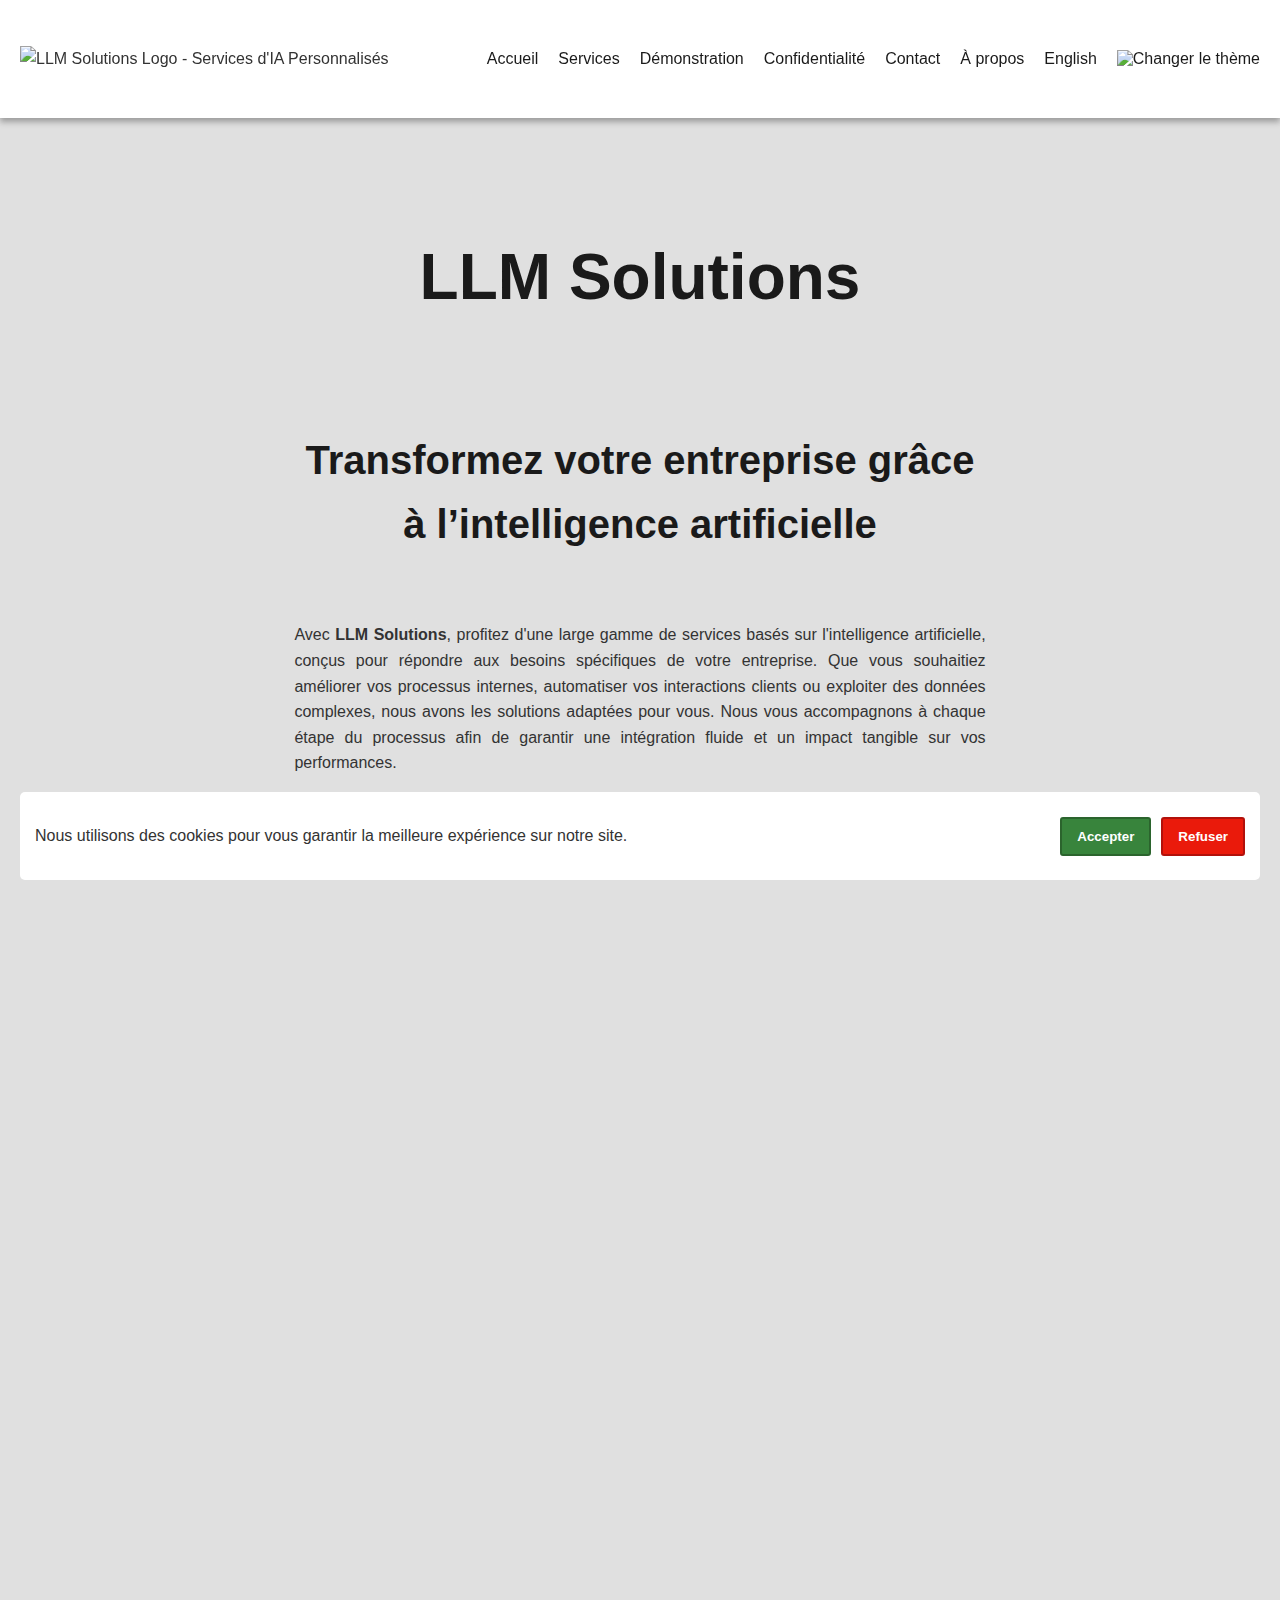
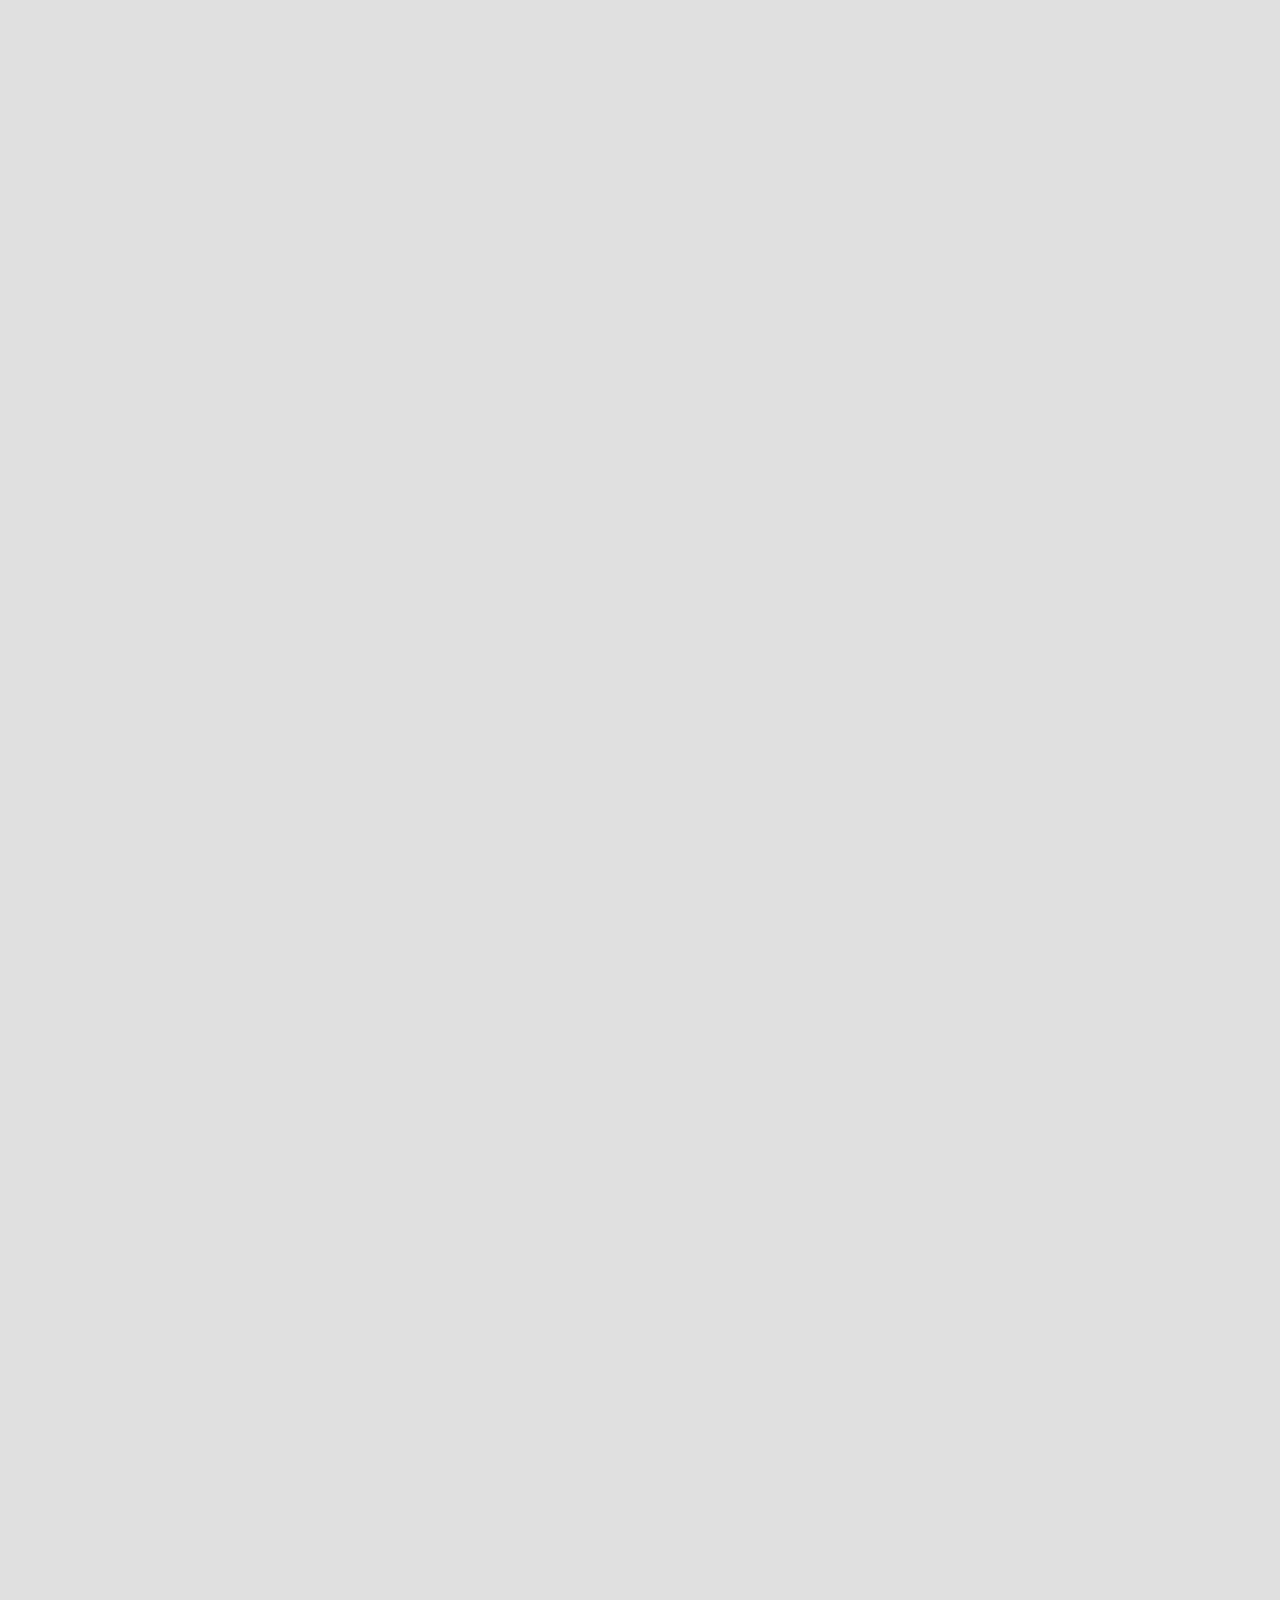
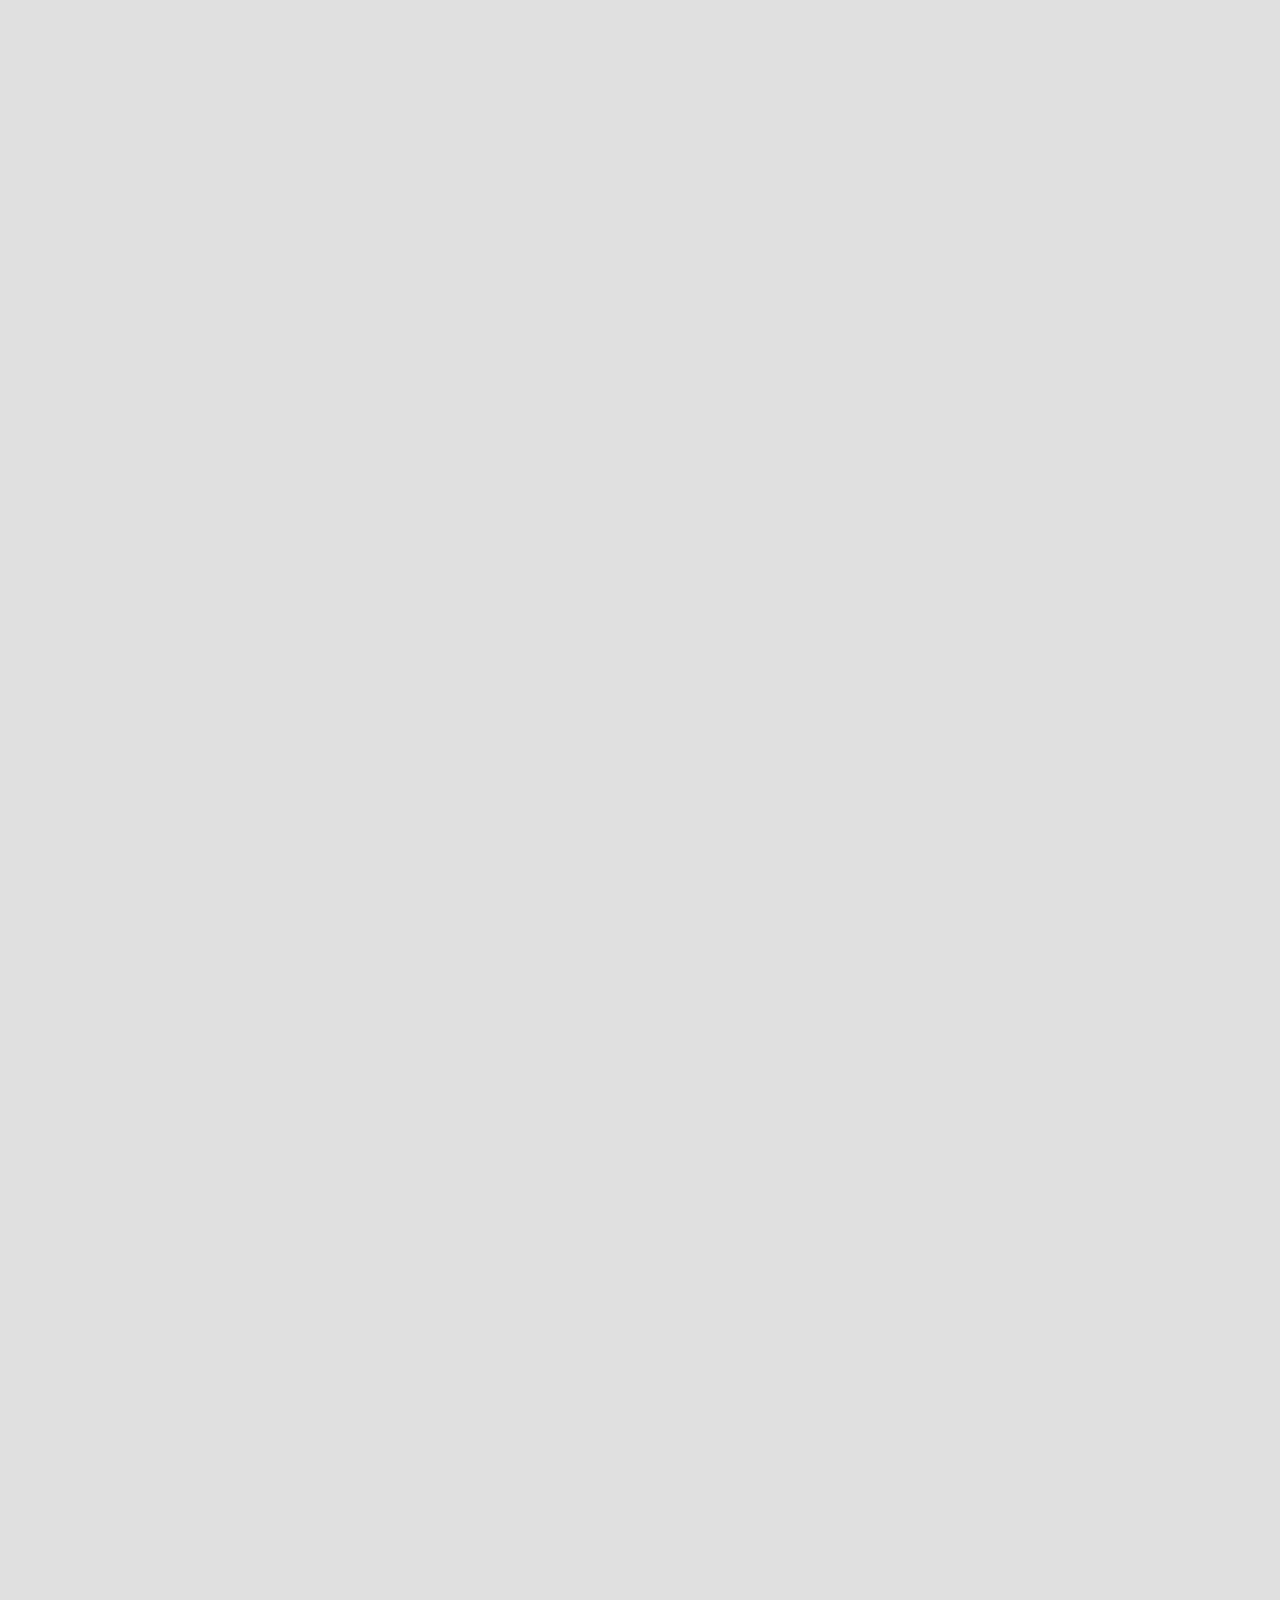
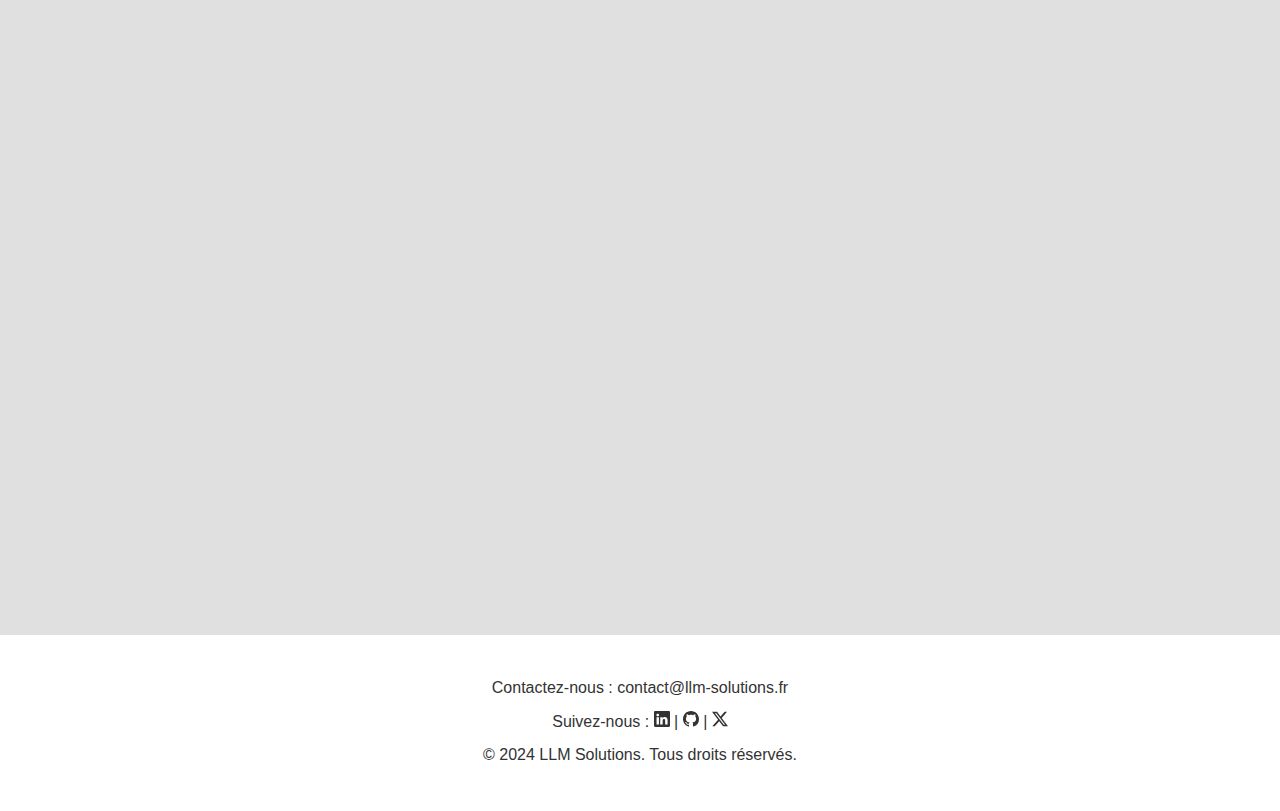
==== commit 76bd1ffe: "update about section" ====
--- a/index.html
+++ b/index.html
@@ -16,7 +16,7 @@
     <meta property="og:type" content="website">
     <meta property="og:title" content="Services IA personnalisée - LLM Solutions">
     <meta property="og:description" content="Transformez votre entreprise grâce à l’intelligence artificielle avec LLM Solutions.">
-    <meta property="og:image" content="https://llm-solutions.fr/images/large_image_with_services.png">
+    <meta property="og:image" content="https://llm-solutions.fr/images/large_image_index-fr.png">
     <meta property="og:url" content="https://llm-solutions.fr/">
     <meta property="og:locale" content="fr_FR">
     <meta property="og:locale:alternate" content="en_GB">
@@ -26,7 +26,7 @@
     <meta name="twitter:site" content="@LLMSolutionsFR">
     <meta name="twitter:title" content="LLM Solutions - Transformez votre Entreprise avec l'IA Personnalisée">
     <meta name="twitter:description" content="Découvrez nos services d'IA, incluant des chatbots, le machine learning, et l'automatisation des processus. Contactez-nous dès aujourd'hui pour en savoir plus !">
-    <meta name="twitter:image" content="https://llm-solutions.fr/images/large_image_with_services.png">
+    <meta name="twitter:image" content="https://llm-solutions.fr/images/large_image_index-fr.png">
 </head>
 <body>
     <div id="cookieConsent" style="display: none;">
@@ -73,7 +73,7 @@
             <h1>LLM Solutions</h1>
             <div class="container">
                 <h2>Transformez votre entreprise grâce à l’intelligence artificielle</h2>
-                <p>Avec <strong>LLM Solutions</strong>, profitez d'une large gamme de services basés sur l'intelligence artificielle conçus pour répondre aux besoins spécifiques de votre entreprise. Que vous souhaitiez améliorer vos processus internes, automatiser vos interactions clients, ou exploiter des données complexes, nous avons les solutions pour vous. Nos experts IA vous accompagnent à chaque étape du processus pour garantir une intégration fluide et un impact tangible sur vos performances.</p>
+                <p>Avec <strong>LLM Solutions</strong>, profitez d'une large gamme de services basés sur l'intelligence artificielle, conçus pour répondre aux besoins spécifiques de votre entreprise. Que vous souhaitiez améliorer vos processus internes, automatiser vos interactions clients ou exploiter des données complexes, nous avons les solutions adaptées pour vous. Nous vous accompagnons à chaque étape du processus afin de garantir une intégration fluide et un impact tangible sur vos performances.</p>
             </div>
         </section>
 
@@ -142,8 +142,11 @@
             <div class="container">
                 <h2>Découvrez MiniChatBot</h2>
                 <p>MiniChatBot est un modèle extrêmement léger basé sur LLaMa-3.2-1B, spécialement réentraîné pour répondre à toutes vos questions concernant <strong>LLM Solutions</strong>.</p>
+
                 <p>Vous pouvez lui poser des questions sur nos services, nos offres, les technologies que nous utilisons, ainsi que sur les créateurs de LLM Solutions. Il fait preuve d'introspection et peut vous expliquer son propre fonctionnement, comment il a été réentraîné et dans quel but. Il est également force de proposition en vous indiquant comment LLM Solutions peut répondre à vos besoins. Grâce aux informations que vous lui fournirez, il vous offrira des réponses rapides et personnalisées.</p>
-                <p>MiniChatBot est entièrement open-source. Son code, les poids du modèle ainsi que les données d'entraînement sont disponibles sur notre page GitHub.</p>
+
+                <p>MiniChatBot est entièrement open-source. Son code, les poids du modèle ainsi que les données d'entraînement sont disponibles sur notre page  <a href="https://github.com/LLM-Solution/MiniChatBot" target="_blank" aria-label="MiniChatBot GitHub">GitHub</a>.</p>
+
                 <a href="minichatbot-fr.html" class="btn">Discuter avec MiniChatBot</a>
             </div>
         </section>
@@ -168,7 +171,9 @@
             <div class="container">
                 <h2>Contact</h2>
                 <p>Vous souhaitez en savoir plus sur nos services ou discuter de la manière dont nous pouvons vous aider à atteindre vos objectifs d'automatisation et d'optimisation ? Nous serions ravis d’organiser une démonstration personnalisée de nos solutions en intelligence artificielle. Cette session vous permettra de voir concrètement comment nos technologies peuvent répondre aux défis spécifiques de votre entreprise.</p>
-                <p>Que vous ayez des questions ou que vous souhaitiez planifier une démonstration, n’hésitez pas à nous contacter. Notre équipe est disponible pour vous assister et vous conseiller sur l'intégration de l'IA dans vos processus métier. Envoyez-nous un e-mail à l'adresse ci-dessous et nous vous répondrons dans les plus brefs délais.</p>
+
+                <p>Que vous ayez des questions ou que vous souhaitiez planifier une démonstration, n’hésitez pas à nous contacter. Nous sommes disponible pour vous assister et vous conseiller sur l'intégration de l'IA dans vos processus métier. Envoyez-nous un e-mail à l'adresse ci-dessous et nous vous répondrons dans les plus brefs délais.</p>
+
                 <p>Contactez-nous : <a href="mailto:contact@llm-solutions.fr">contact@llm-solutions.fr</a></p>
             </div>
         </section>
@@ -177,9 +182,11 @@
         <section id="about" class="about fade-in">
             <div class="container">
                 <h2>À propos</h2>
-                <p>LLM Solutions est une entreprise innovante spécialisée dans la conception et le déploiement de solutions d'intelligence artificielle sur mesure. Depuis notre création, nous nous engageons à aider les entreprises à transformer leurs opérations internes en intégrant des technologies avancées telles que l'IA, le machine learning et la science des données. Nous croyons en l'importance d'adapter nos services aux besoins spécifiques de chaque entreprise, garantissant ainsi une approche personnalisée pour chaque projet. Notre objectif est de rendre l'IA accessible à toutes les entreprises, quel que soit leur taille et secteur d'activité.</p>
-
-                <p>En plus de notre expertise dans les technologies de pointe, nous sommes profondément engagés dans l'écosystème open source. Nous croyons fermement en la valeur des projets open source et nous efforçons de les utiliser autant que possible dans nos solutions. Que ce soit en intégrant des technologies open source dans nos projets ou en contribuant activement à des initiatives open source, nous visons à promouvoir l'innovation collaborative et à rendre la technologie plus accessible pour tous. Cet engagement envers l'open source nous permet d'offrir des solutions robustes, transparentes et constamment améliorées, en accord avec notre vision de rendre l'IA plus démocratique.</p>
+                <p>LLM Solutions est un service de conseil spécialisé dans la conception et le déploiement de solutions d'intelligence artificielle sur mesure. Créé par moi, <strong>Arthur Bernard</strong>, freelance en intelligence artificielle, mon objectif est d’aider les entreprises à se transformer en intégrant des technologies avancées telles que l'IA, le machine learning et la science des données. J'accorde une importance particulière à l’adaptation des services aux besoins spécifiques de chaque entreprise, garantissant ainsi une approche personnalisée et un accompagnement dédié pour chaque projet. Mon objectif est de rendre l'IA accessible à toutes les entreprises, quel que soit leur taille et secteur d'activité.</p>
+
+                <p>En tant que freelance engagé dans l'écosystème open source, je crois fermement en la valeur des projets open source et je m'efforce de les intégrer autant que possible dans mes solutions. Que ce soit en utilisant des technologies open source dans les projets ou en contribuant activement à des initiatives open source, je vise à promouvoir l'innovation collaborative et à rendre la technologie plus accessible pour tous. Cet engagement permet d'offrir des solutions robustes, transparentes et constamment améliorées, en accord avec ma vision de rendre l'IA plus démocratique.</p>
+
+                <p>Pour rester connecté et découvrir mes dernières réalisations et projets, suivez-moi sur <a href="https://www.linkedin.com/in/arthur-bernard-789955152/" target="_blank" aria-label="LinkedIn"><strong>LinkedIn</strong></a> et <a href="https://github.com/ArthurBernard/" target="_blank" aria-label="Arthur Bernard GitHub"><strong>GitHub</strong></a>. Vous y trouverez des mises à jour sur les projets en cours, des partages sur les technologies émergentes et l'open source, ainsi que des discussions sur l'IA et l'automatisation. Rejoignez-moi pour faire partie de cette aventure technologique !</p>
             </div>
         </section>
     </main>
--- a/style.css
+++ b/style.css
@@ -2,7 +2,7 @@
 * @Author: ArthurBernard
 * @Date:   2024-09-26 11:59:23
 * @Last Modified by:   ArthurBernard
-* @Last Modified time: 2024-10-24 17:34:17
+* @Last Modified time: 2024-10-25 09:07:51
 */
 
 :root {
@@ -131,6 +131,8 @@
     max-width: 75rem; /* 1200px */
     text-align: center;
 }
+
+/* Header */
 
 header.main-header {
     display: flex;
@@ -179,6 +181,7 @@
 }
 
 /* Button styles in the menu */
+
 .main-nav li button {
     background: none;
     border: none;
@@ -351,7 +354,6 @@
 .main-footer {
     background-color: var(--header-bg-color);
     padding: 1.25rem 0; /* 20px */
-    color: #999;
     text-align: center;
     width: 100%; /* Ensure the footer takes up the full width */
     position: relative; /* Keep the footer positioned relative to the page */
